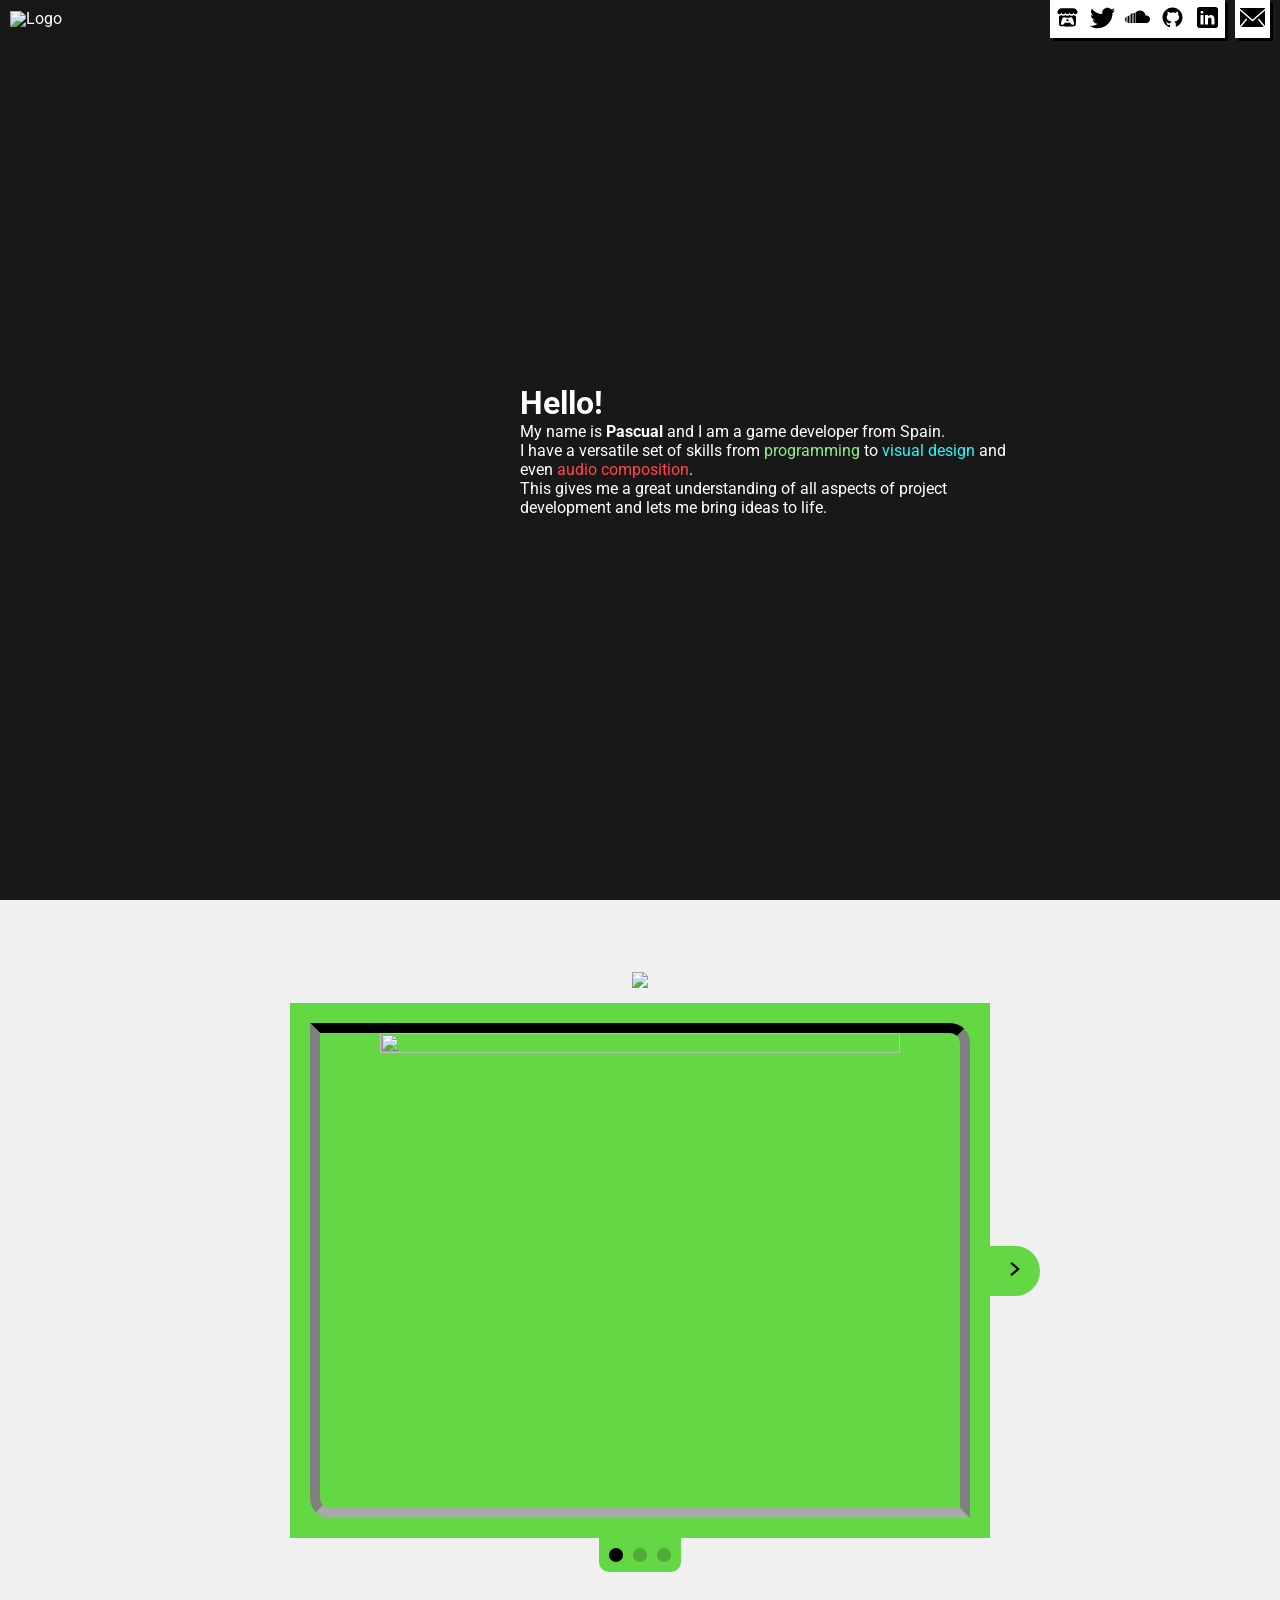
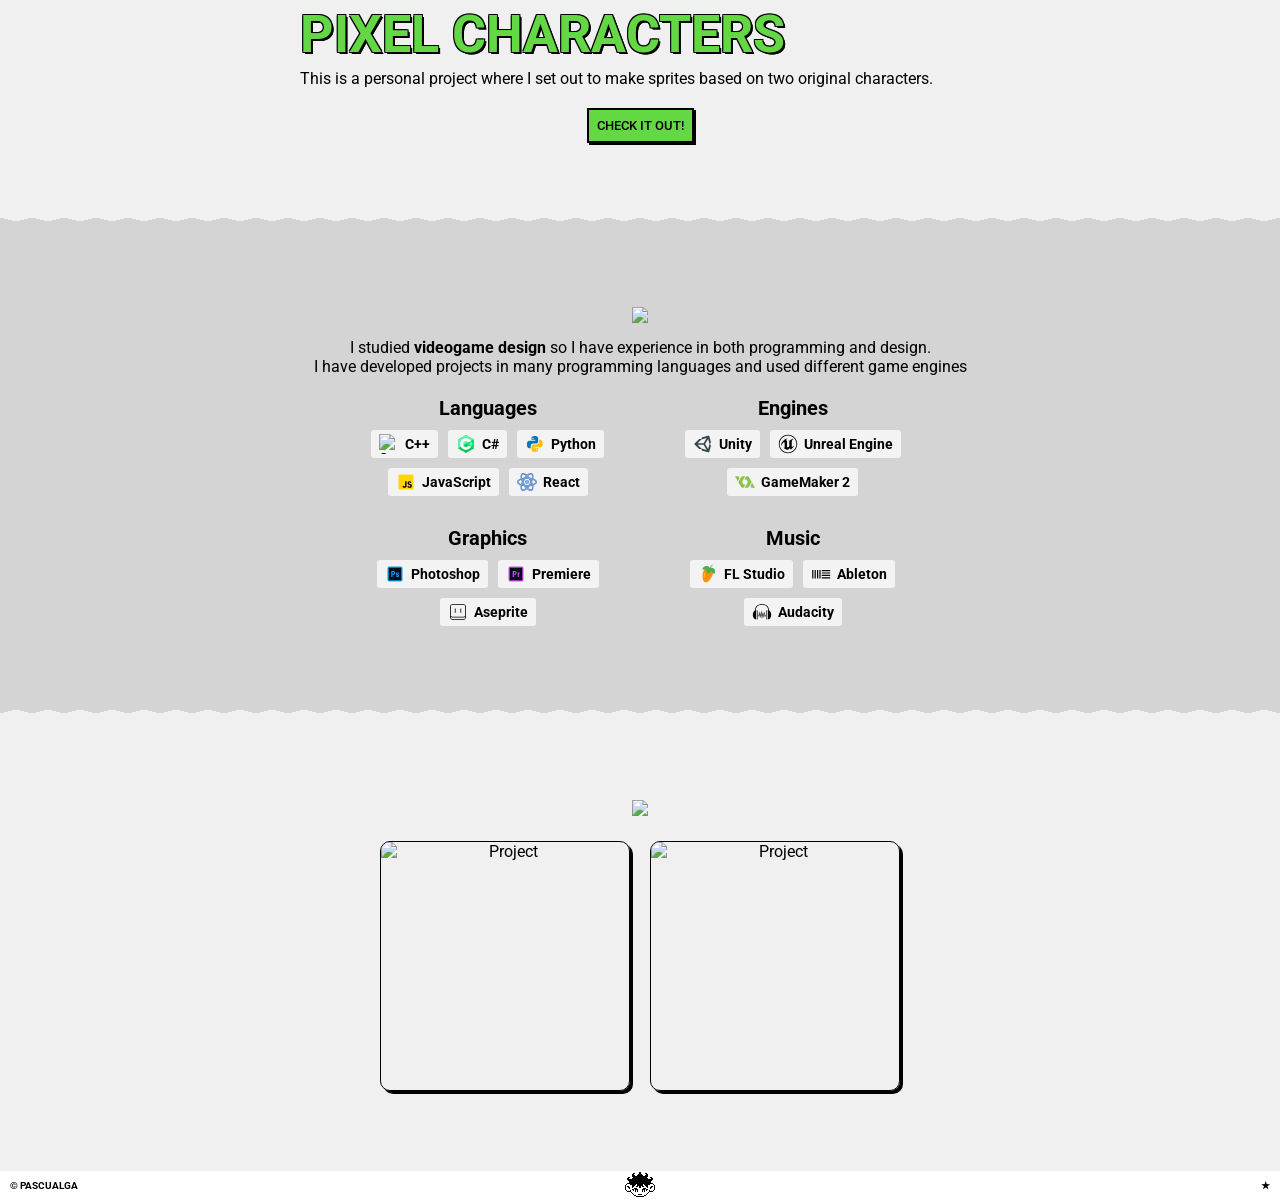
==== index.html @ 5644557a "skills border" ====
<!doctype html>
<html lang="en">
  <head>
    <meta charset="UTF-8" />
    <meta name="viewport" content="width=device-width, initial-scale=1.0" />
    <link rel="icon" href="/assets/favicon-BrcPXee0.ico" />
    <title>pascualga</title>
    <script type="module" crossorigin src="/assets/index-Dv05H3jN.js"></script>
    <link rel="stylesheet" crossorigin href="/assets/index-Cs6E-t87.css">
  </head>
  <body>
    <div id="root"></div>
  </body>
</html>
---- assets/index-Cs6E-t87.css ----
@import"https://fonts.googleapis.com/css2?family=Roboto:ital,wght@0,100..900;1,100..900&display=swap";@import"https://fonts.googleapis.com/css2?family=Varela+Round&display=swap";@import"https://fonts.googleapis.com/css2?family=Quicksand:wght@500&display=swap";@import"https://fonts.googleapis.com/css2?family=Poppins&display=swap";*{margin:0;padding:0;box-sizing:border-box;font-family:Roboto,serif}body{background:#f0f0f0}a{text-decoration:none;color:inherit;line-height:1;cursor:pointer}.container{padding:60px 1%;text-align:center;align-content:center}.titleimage{margin-top:10px;text-align:center}.spike{background-image:url(../assets/spikedown.png);image-rendering:pixelated;height:32px;width:100%;margin:0;background-repeat:repeat-x;background-size:auto 100%;display:block}nav{position:fixed;top:0;left:0;width:100%;color:#fff;padding:0 10px;display:inline-flex;align-items:center;justify-content:space-between;z-index:100;overflow:visible}.logo{width:auto;height:auto;max-width:200px;position:relative;z-index:10}ul{min-width:22px}nav ul li{align-items:left;display:inline-flex;list-style:none;align-items:center;justify-content:center;position:relative;z-index:10}.nav-background{position:absolute;top:-100%;left:0;width:100%;height:100%;background:linear-gradient(to bottom,#000 52%,transparent 0%);background-image:url(/assets/navbarbg2-DkwBDN5V.gif);background-repeat:repeat-x;background-size:auto 100%;transition:top .6s ease-in-out;z-index:1}.dark-nav .nav-background{top:0}.hovered-text{position:absolute;top:70px;right:0;transform:translateY(-10px);width:max-content;font-size:12px;color:#fff;opacity:0;white-space:nowrap;text-align:right;font-weight:700;padding:8px;background-color:#000;z-index:10}nav ul li:hover~.hovered-text{opacity:1;transform:translateY(0)}.cont{display:flex;align-items:center;justify-content:center}.buttonbg{padding:5px;background-color:#fff;color:#000;border:black;width:fit-content;transition:all .1s ease-in-out;box-shadow:3px 3px #000;border:none;cursor:pointer;z-index:11}.buttonbg:hover{background-color:var(--hover-color);box-shadow:none;transform:translate(3px,3px);z-index:9}.button-image{width:25px;height:100%}.foot{display:flex;justify-content:space-between;align-items:center;padding:0;background-color:#fff;color:#000}.f-left,.f-center,.f-right{flex:1}.f-left{margin-left:10px;text-align:left}.f-center{text-align:center}.f-right{margin-right:10px;text-align:right}.f-img{width:100%;height:auto}footer p{font-size:10px;font-weight:700;margin:0;padding:0}:root{--bgopacity: .9}.hero-bg{width:100%;min-height:100vh;color:#fff;display:flex;align-items:center;justify-content:center}.hero-bg:before{content:"";position:absolute;top:0;left:0;width:100%;height:100%;background:linear-gradient(rgba(0,0,0,var(--bgopacity)),rgba(0,0,0,var(--bgopacity))),url(/assets/static-BQZGmiOA.png);background-size:cover;background-position:center;background-repeat:no-repeat;z-index:-1}.hero-container{display:flex;width:100%;max-width:800px;align-items:center;justify-content:center;flex-wrap:wrap;gap:20px;margin:10px}.hero-left{flex:1;text-align:right;max-width:450px}.hero-right{flex:2;text-align:left;max-width:550px}.pfp{max-width:300px;height:auto;border-radius:50%}@media (max-width: 650px){.hero-container{display:block;text-align:center}.hero-left,.hero-right{width:100%;text-align:center;max-width:none}.hero-left{margin-bottom:20px}.pfp{margin:0 auto}}:root{--project-size: 250px}.projects{margin:20px 0;width:100%;display:flex;align-items:center;gap:20px;justify-content:center;flex-wrap:wrap}.project img{width:auto;border-radius:10px;display:block}.project>img{width:var(--project-size);height:var(--project-size);border-radius:10px;display:block;border:1px solid black;box-shadow:3px 3px #000;transition:all .1s ease-in-out}.project{position:relative;max-width:var(--project-size);width:100%}.caption{border-radius:10px;position:absolute;top:0;left:0;bottom:0;right:0;background:#ffffffa9;display:flex;align-items:center;justify-content:center;flex-direction:column;color:#fff;cursor:pointer;opacity:0;padding-top:10%}.caption img{width:80%;margin-bottom:10px;text-align:center}.project:hover .caption{opacity:1;transition:opacity .3s,padding-top .3s;padding-top:0;transform:translate(3px,3px)}.project:hover>img{box-shadow:none;transform:translate(3px,3px)}.caption{display:flex;align-items:center;justify-content:center;flex-direction:column;text-align:center}.linkcontainer{display:flex;align-items:center;justify-content:center;width:100%;height:100%}.ccontent{display:flex;align-items:center;justify-content:center;width:100%}.ccontent2{display:flex;flex-direction:column;align-items:center;justify-content:center;position:relative;width:100%;max-width:800px}.cimage{display:flex;flex-direction:row;align-items:center;justify-content:center;position:relative;width:100%}.cimage1{display:flex;align-items:center;justify-content:center;position:relative;width:100%;background:var(--project-color);border:20px solid var(--project-color)}.cimage1 img{flex-grow:1;width:calc(100% - 120px);max-width:680px;aspect-ratio:4 / 3;object-fit:cover;display:block;z-index:2;border-bottom:10px solid darkgray;border-right:10px solid gray;border-left:10px solid gray;border-top:10px solid black;border-radius:0 20px}.cprev,.cnext{flex-shrink:0;width:50px;height:50px;justify-content:center;text-align:center;background:var(--project-color);border:4px solid var(--project-color);transition:all .2s ease-in-out;transform:translate(0)}.cprev{border-radius:50% 0% 0% 50%}.cnext{border-radius:0% 50% 50% 00%}.cprev img,.cnext img{width:18px;height:18px;color:var(--project-color)}.cprev:hover,.cnext:hover{background:transparent;border:0px;color:var(--project-color);box-shadow:none;cursor:default}.cprev:disabled,.cnext:disabled{opacity:0;cursor:0}.cnext:disabled{transform:translate(-60px)}.cprev:disabled{transform:translate(60px)}.dots{display:flex;gap:10px;margin-bottom:40px;background:var(--project-color);padding:10px;border-radius:0% 0% 10px 10px}.dot{width:14px;height:14px;background-color:#000;border-radius:50%;opacity:20%}.dot.active{background-color:#000;opacity:100%}.ctext{width:calc(100% - 120px);display:flex;flex-direction:column;justify-content:center;text-align:left;position:relative}.ctext h2{position:relative;font-size:52px;font-weight:700;color:var(--project-color);line-height:.9;z-index:2;margin-bottom:10px;text-shadow:-1px -1px 0 black,1px -1px 0 black,-1px 1px 0 black,1px 1px 0 black,1.5px 1.5px 0 black,2px 2px 0px black}.ctext p{margin:0;font-size:16px}.check{width:fit-content;font-weight:500;color:#000;border:black;background-color:var(--project-color);box-shadow:2px 2px #000;border:2px solid black;padding:.5rem;cursor:pointer;transition:all .1s ease-in-out;margin-top:20px;margin-left:20px;margin-right:20px}.check:hover{box-shadow:none;transform:translate(2px,2px)}.title{text-align:center;margin-bottom:10px}.titleimg{width:auto;height:auto;max-height:70px;max-width:100%}.ssection{position:relative;display:flex;flex-direction:column;align-items:center;padding-bottom:0;padding-top:10px}.scontainer{display:flex;justify-content:space-between;gap:10px;width:80%;max-width:600px;flex-wrap:wrap}.div{flex:1;min-width:200px;padding:10px;text-align:center}.title2{font-size:20px;font-weight:700;margin-bottom:10px}.sul{display:flex;flex-direction:row;justify-content:center;gap:10px;list-style-type:none;flex-wrap:wrap;margin:0 20px}.stext{font-size:14px;background:#f3f3f3;padding:4px 8px;border-radius:3px;display:flex;align-items:center;gap:6px;font-weight:700}.skill-icon{width:20px;height:20px}.stext2{font-size:16px;text-align:center;margin-bottom:0}.row{display:flex;align-items:center;justify-content:space-between;width:100%;max-width:600px;gap:10px;margin:10px auto;border:2px solid gray;padding:10px;border-radius:20px;background:#fafad2}.pc1{width:15%;border:2px solid gray;background-color:#a9a9a9;padding:10px;image-rendering:pixelated;border-radius:20px}.pc2{width:90%;image-rendering:pixelated;border:2px solid gray;background-color:#d3d3d3;padding:10px;border-radius:20px}.containerart{display:flex;flex-direction:column;align-items:center;justify-content:center;border-radius:20px;width:100%;max-width:800px;margin:0 auto}.cocover{width:100%;height:64px;display:flex;align-items:center;justify-content:center;border-bottom:2px solid black;position:relative}.ccheck{width:40px;height:40px;justify-content:center;align-content:center;color:#000;border:black;background-color:#fff;box-shadow:2px 2px #000;border:2px solid black;padding-top:5px;cursor:pointer;transition:all .1s ease-in-out;margin:20px}.ccheck:hover{box-shadow:none;transform:translate(2px,2px)}.musicdescription{text-align:center}.music-container{max-width:800px;width:100%;background-color:#f08080;border:2px solid black;border-radius:10px 10px 10px 0;margin:50px auto 250px;display:flex;flex-direction:column;align-items:center;justify-content:center}.color-container-top,.color-container-bottom{padding:10px}.jukebox-container{display:flex;justify-content:center;width:100%;height:auto}.music-player-container{justify-content:left}.categories-window{padding-top:31px;justify-content:right;width:100%;border-left:2px solid rgb(255,71,71)}.tabs{font-size:1.2em;background-color:transparent;margin:0}.tabs button{flex:1;cursor:pointer;background:none;font-weight:700;background-color:transparent;color:#000;padding:10px;margin:0;border-radius:10px 10px 0 0}.tabs button:hover{color:#000}.tabs .active{background-color:#fff;color:#000}.category-content{display:flex;flex-direction:column;background-color:#fff;padding:10px 10px 20px;border-bottom:2px solid rgb(255,71,71)}.track-row{background-color:#fff;border:2px solid white;padding:5px;cursor:pointer;border-radius:10px;box-shadow:0 0 px #000;margin-bottom:0}.track-row:hover{background:#d3d3d3}.track-row.active{border:2px solid rgb(255,71,71);border-radius:10px;background-color:#ffd0d0}@keyframes spin{0%{transform:rotate(0)}to{transform:rotate(360deg)}}.music-player{display:flex;flex-direction:column;align-items:center;color:#000;text-align:left;width:250px}.title-container{width:100%}.title{margin:10px 0;font-size:1.2em}.cover-container{position:relative;width:250px;height:250px;padding:10px;background:#f7b7b7}.cover{width:100%;height:100%;border-radius:50%;object-fit:cover;border:2px solid black}.cover.playing{animation:spin 5s linear infinite}.waveform{width:100%;height:70px;background:#000;background-size:50%;border-top:2px solid black}.controles-container{display:flex;align-items:center;justify-content:space-between;width:100%;position:relative;padding:0 15px 0 0;height:70px;border-bottom:2px solid rgb(255,71,71)}.play-button,.volume-container{width:50px;height:50px;background-color:#fff;border-radius:50%;display:flex;align-items:center;justify-content:center;cursor:pointer;border:2px solid black;box-shadow:2px 2px #000;transition:transform .1s ease,box-shadow .1s ease}.play-button.active,.volume-container.active{transform:translate(2px,2px);box-shadow:0 0 #000}.play-icon{width:25px;height:25px}.volume-icon{width:25px;height:25px;cursor:pointer}.volume-slider{position:absolute;left:50%;transform:translate(-50%);width:100px;transition:opacity .3s ease-in-out;accent-color:black}*{padding:0;margin:0;box-sizing:border-box}:root{--tagsBackground: #3e32e4;--tagsText: #ffffff;--tagsBackgroundHoverActive: #6e65f1;--tagsTextHoverActive: #ffffff;--searchBackground: #18191f;--searchText: #ffffff;--searchPlaceHolder: #575a77;--playerBackground: #18191f;--titleColor: #ffffff;--timeColor: #ffffff;--progressSlider: #3e32e4;--progressUsed: #ffffff;--progressLeft: #151616;--bufferLoaded: #1f212b;--volumeSlider: #3e32e4;--volumeUsed: #ffffff;--volumeLeft: #151616;--playlistBackground: #18191f;--playlistText: #575a77;--playlistBackgroundHoverActive: #18191f;--playlistTextHoverActive: #ffffff}._wrapper_1rwm5_1{width:100%;margin:20px auto;height:auto;color:var(--primaryText);display:inline-block;text-align:center}._tag_x6957_1{background-color:var(--tagsBackground);color:var(--tagsText);height:40px;min-width:100px;display:inline-grid;place-items:center;margin:5px;transition:transform .2s;padding:0 10px;font-family:Varela Round,sans-serif;border-radius:10px;font-size:18px}._active_x6957_31{background-color:var(--tagsBackgroundHoverActive);color:var(--tagsTextHoverActive)}._tag_x6957_1:hover{background-color:var(--tagsBackgroundHoverActive);color:var(--tagsTextHoverActive);cursor:pointer;transform:scale(1.1)}._search_47p46_1{font-family:Quicksand,sans-serif;height:40px;border:none;font-size:18px;width:100%;margin:0 auto 10px;background-color:var(--searchBackground);color:var(--searchText);padding-left:20px;border-radius:10px}._search_47p46_1::placeholder{color:var(--searchPlaceHolder)}._wrapper_1sefb_1{border-radius:10px;padding:0 40px;background-color:var(--playerBackground);overflow:auto;font-family:Quicksand,sans-serif}@media only screen and (max-width: 600px){._wrapper_1sefb_1{padding:0 20px}}._wrapper_l8wb1_1{display:grid;grid-template-columns:auto 200px;margin:30px 0 20px}@media only screen and (max-width: 800px){._wrapper_l8wb1_1{grid-template-columns:1fr}}._title_1ldbx_1{color:var(--titleColor);font-size:28px;text-align:left}@media only screen and (max-width: 600px){._title_1ldbx_1{width:100%;text-align:center}}._time_ac0au_1{font-family:Varela Round,sans-serif;color:var(--timeColor);text-align:right;font-size:30px}@media only screen and (max-width: 600px){._time_ac0au_1{text-align:center}}._container_1kekm_1{display:grid;place-items:center;margin-bottom:20px}._slider_1kekm_13{-webkit-appearance:none;width:100%;height:4px;border-radius:5px}._slider_1kekm_13::-webkit-slider-thumb{-webkit-appearance:none;width:25px;height:25px;border-radius:50%;background:var(--progressSlider);cursor:pointer}._slider_1kekm_13::-moz-range-thumb{width:20px;height:20px;border-radius:50%;background:var(--progressSlider);cursor:pointer}@media only screen and (max-width: 600px){._container_1kekm_1{margin:40px 0}}._wrapper_1ssds_1{display:grid;grid-template-columns:auto 30%;margin-bottom:30px}@media only screen and (max-width: 800px){._wrapper_1ssds_1{grid-template-columns:1fr}}._wrapper_exo6z_1{display:grid;grid-template-columns:repeat(5,auto);place-items:center}@media only screen and (max-width: 600px){._wrapper_exo6z_1{grid-template-columns:repeat(3,auto)}}._loop_1v4pf_1{width:26px;height:26px;transition:transform .2s}._loop_1v4pf_1:hover{cursor:pointer;transform:scale(1.2)}@media only screen and (max-width: 600px){._loop_1v4pf_1{display:none}}._previous_1mino_1{width:50px;height:50px;transition:transform .2s}._previous_1mino_1:hover{cursor:pointer;transform:scale(1.2)}._play_rfl62_1{width:60px;height:60px;transition:transform .2s}._play_rfl62_1:hover{cursor:pointer;transform:scale(1.2)}._pause_1talx_1{width:60px;height:60px;transition:transform .2s}._pause_1talx_1:hover{cursor:pointer;transform:scale(1.2)}._next_147p5_1{width:50px;height:50px;transition:transform .2s}._next_147p5_1:hover{cursor:pointer;transform:scale(1.2)}._shuffle_15ul3_1{width:26px;height:26px;transition:transform .2s}._shuffle_15ul3_1:hover{cursor:pointer;transform:scale(1.2)}@media only screen and (max-width: 600px){._shuffle_15ul3_1{display:none}}._wrapper_1er3w_1{display:grid;place-items:center;min-height:60px}._slider_1er3w_13{-webkit-appearance:none;width:70%;height:3px;border-radius:5px;background:var(--volumeSlider);outline:none;opacity:1;-webkit-transition:.2s;transition:opacity .2s}._slider_1er3w_13::-webkit-slider-thumb{-webkit-appearance:none;-moz-appearance:none;appearance:none;width:20px;height:20px;border-radius:50%;background:var(--volumeSlider);cursor:pointer}._slider_1er3w_13::-webkit-slider-thumb:hover{background:var(--volumeSlider)}._slider_1er3w_13::-moz-range-thumb{width:20px;height:20px;border-radius:50%;background:var(--volumeSlider);cursor:pointer}._wrapper_t5ihs_1{margin:20px auto;max-height:395px;min-height:120px;overflow-x:hidden;padding-right:10px;font-family:Quicksand,sans-serif}._wrapper_t5ihs_1::-webkit-scrollbar{width:5px}._wrapper_t5ihs_1::-webkit-scrollbar-track{border-radius:10px}._wrapper_t5ihs_1::-webkit-scrollbar-thumb{background:var(--primaryText);border-radius:10px}._item_1hfca_1{background-color:var(--playlistBackground);color:var(--playlistText);text-align:center;margin:5px 0;padding:3px 0;cursor:pointer;border-radius:5px;font-size:16px;font-family:Poppins,sans-serif}._active_1hfca_25{color:var(--playlistTextHoverActive);font-family:Quicksand,sans-serif;font-size:18px}._item_1hfca_1:hover{color:var(--playlistTextHoverActive)}
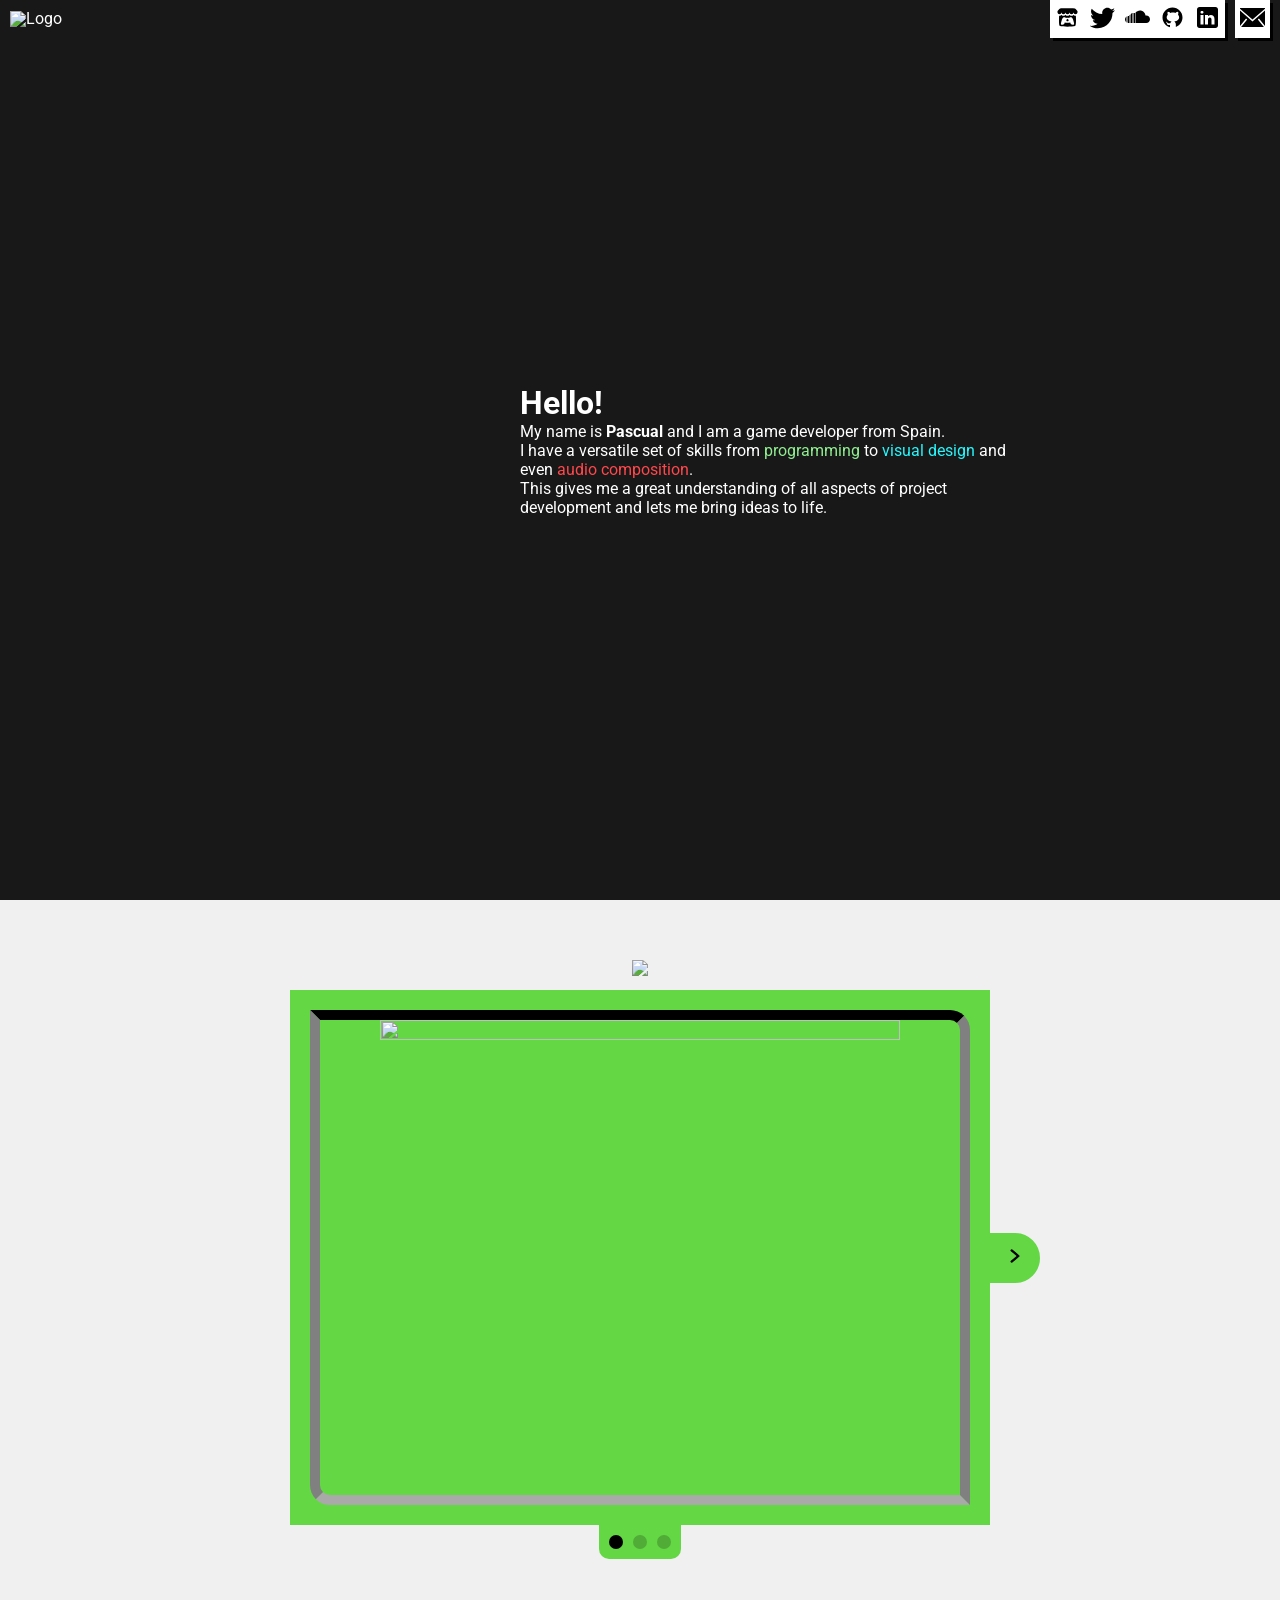
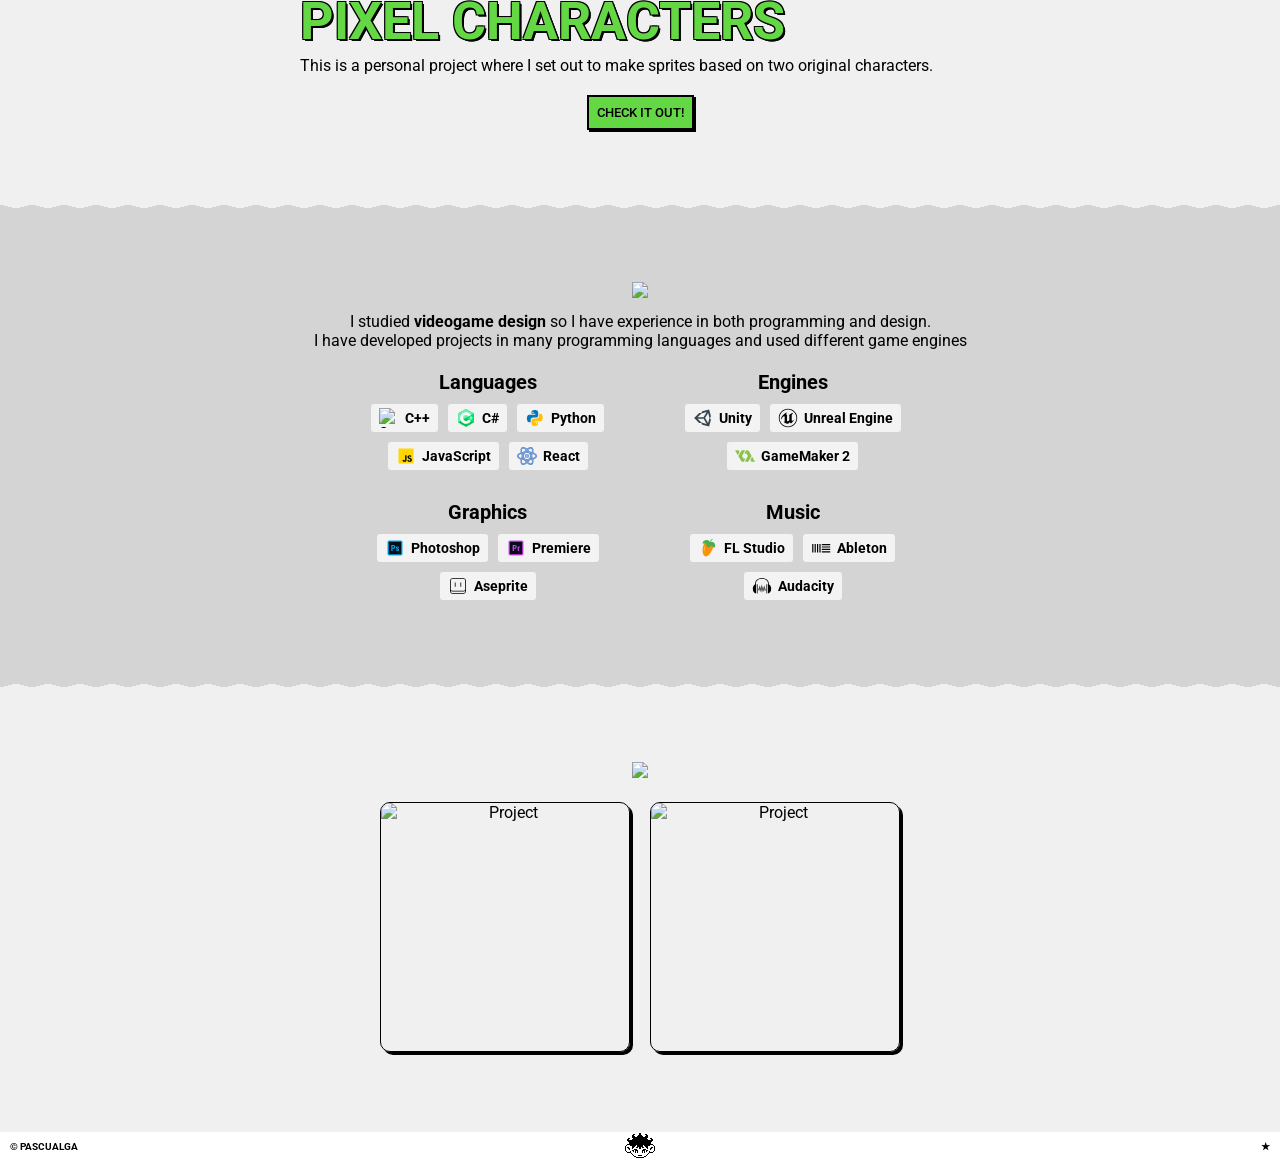
==== commit bf42aa0d: "music reworked" ====
--- a/index.html
+++ b/index.html
@@ -5,8 +5,8 @@
     <meta name="viewport" content="width=device-width, initial-scale=1.0" />
     <link rel="icon" href="/assets/favicon-BrcPXee0.ico" />
     <title>pascualga</title>
-    <script type="module" crossorigin src="/assets/index-Dv05H3jN.js"></script>
-    <link rel="stylesheet" crossorigin href="/assets/index-Cs6E-t87.css">
+    <script type="module" crossorigin src="/assets/index-BUsnwSdW.js"></script>
+    <link rel="stylesheet" crossorigin href="/assets/index-BZfDwZtX.css">
   </head>
   <body>
     <div id="root"></div>
--- a/assets/index-BZfDwZtX.css
+++ b/assets/index-BZfDwZtX.css
@@ -0,0 +1 @@
+@import"https://fonts.googleapis.com/css2?family=Roboto:ital,wght@0,100..900;1,100..900&display=swap";@import"https://fonts.googleapis.com/css2?family=Varela+Round&display=swap";@import"https://fonts.googleapis.com/css2?family=Quicksand:wght@500&display=swap";@import"https://fonts.googleapis.com/css2?family=Poppins&display=swap";*{margin:0;padding:0;box-sizing:border-box;font-family:Roboto,serif}body{background:#f0f0f0}a{text-decoration:none;color:inherit;line-height:1;cursor:pointer}.container{padding:60px 1%;text-align:center;align-content:center}.titleimage{margin-top:10px;text-align:center}.spike{background-image:url(../assets/spikedown.png);image-rendering:pixelated;height:32px;width:100%;margin:0;background-repeat:repeat-x;background-size:auto 100%;display:block}nav{position:fixed;top:0;left:0;width:100%;color:#fff;padding:0 10px;display:inline-flex;align-items:center;justify-content:space-between;z-index:100;overflow:visible}.logo{width:auto;height:auto;max-width:200px;position:relative;z-index:10}ul{min-width:22px}nav ul li{align-items:left;display:inline-flex;list-style:none;align-items:center;justify-content:center;position:relative;z-index:10}.nav-background{position:absolute;top:-100%;left:0;width:100%;height:100%;background:linear-gradient(to bottom,#000 52%,transparent 0%);background-image:url(/assets/navbarbg2-DkwBDN5V.gif);background-repeat:repeat-x;background-size:auto 100%;transition:top .6s ease-in-out;z-index:1}.dark-nav .nav-background{top:0}.hovered-text{position:absolute;top:70px;right:0;transform:translateY(-10px);width:max-content;font-size:12px;color:#fff;opacity:0;white-space:nowrap;text-align:right;font-weight:700;padding:8px;background-color:#000;z-index:10}nav ul li:hover~.hovered-text{opacity:1;transform:translateY(0)}.cont{display:flex;align-items:center;justify-content:center}.buttonbg{padding:5px;background-color:#fff;color:#000;border:black;width:fit-content;transition:all .1s ease-in-out;box-shadow:3px 3px #000;border:none;cursor:pointer;z-index:11}.buttonbg:hover{background-color:var(--hover-color);box-shadow:none;transform:translate(3px,3px);z-index:9}.button-image{width:25px;height:100%}.foot{display:flex;justify-content:space-between;align-items:center;padding:0;background-color:#fff;color:#000}.f-left,.f-center,.f-right{flex:1}.f-left{margin-left:10px;text-align:left}.f-center{text-align:center}.f-right{margin-right:10px;text-align:right}.f-img{width:100%;height:auto}footer p{font-size:10px;font-weight:700;margin:0;padding:0}:root{--bgopacity: .9}.hero-bg{width:100%;min-height:100vh;color:#fff;display:flex;align-items:center;justify-content:center}.hero-bg:before{content:"";position:absolute;top:0;left:0;width:100%;height:100%;background:linear-gradient(rgba(0,0,0,var(--bgopacity)),rgba(0,0,0,var(--bgopacity))),url(/assets/static-BQZGmiOA.png);background-size:cover;background-position:center;background-repeat:no-repeat;z-index:-1}.hero-container{display:flex;width:100%;max-width:800px;align-items:center;justify-content:center;flex-wrap:wrap;gap:20px;margin:10px}.hero-left{flex:1;text-align:right;max-width:450px}.hero-right{flex:2;text-align:left;max-width:550px}.pfp{max-width:300px;height:auto;border-radius:50%}@media (max-width: 650px){.hero-container{display:block;text-align:center}.hero-left,.hero-right{width:100%;text-align:center;max-width:none}.hero-left{margin-bottom:20px}.pfp{margin:0 auto}}:root{--project-size: 250px}.projects{margin:20px 0;width:100%;display:flex;align-items:center;gap:20px;justify-content:center;flex-wrap:wrap}.project img{width:auto;border-radius:10px;display:block}.project>img{width:var(--project-size);height:var(--project-size);border-radius:10px;display:block;border:1px solid black;box-shadow:3px 3px #000;transition:all .1s ease-in-out}.project{position:relative;max-width:var(--project-size);width:100%}.caption{border-radius:10px;position:absolute;top:0;left:0;bottom:0;right:0;background:#ffffffa9;display:flex;align-items:center;justify-content:center;flex-direction:column;color:#fff;cursor:pointer;opacity:0;padding-top:10%}.caption img{width:80%;margin-bottom:10px;text-align:center}.project:hover .caption{opacity:1;transition:opacity .3s,padding-top .3s;padding-top:0;transform:translate(3px,3px)}.project:hover>img{box-shadow:none;transform:translate(3px,3px)}.caption{display:flex;align-items:center;justify-content:center;flex-direction:column;text-align:center}.linkcontainer{display:flex;align-items:center;justify-content:center;width:100%;height:100%}.ccontent{display:flex;align-items:center;justify-content:center;width:100%}.ccontent2{display:flex;flex-direction:column;align-items:center;justify-content:center;position:relative;width:100%;max-width:800px}.cimage{display:flex;flex-direction:row;align-items:center;justify-content:center;position:relative;width:100%}.cimage1{display:flex;align-items:center;justify-content:center;position:relative;width:100%;background:var(--project-color);border:20px solid var(--project-color)}.cimage1 img{flex-grow:1;width:calc(100% - 120px);max-width:680px;aspect-ratio:4 / 3;object-fit:cover;display:block;z-index:2;border-bottom:10px solid darkgray;border-right:10px solid gray;border-left:10px solid gray;border-top:10px solid black;border-radius:0 20px}.cprev,.cnext{flex-shrink:0;width:50px;height:50px;justify-content:center;text-align:center;background:var(--project-color);border:4px solid var(--project-color);transition:all .2s ease-in-out;transform:translate(0)}.cprev{border-radius:50% 0% 0% 50%}.cnext{border-radius:0% 50% 50% 00%}.cprev img,.cnext img{width:18px;height:18px;color:var(--project-color)}.cprev:hover,.cnext:hover{background:transparent;border:0px;color:var(--project-color);box-shadow:none;cursor:default}.cprev:disabled,.cnext:disabled{opacity:0;cursor:0}.cnext:disabled{transform:translate(-60px)}.cprev:disabled{transform:translate(60px)}.dots{display:flex;gap:10px;margin-bottom:40px;background:var(--project-color);padding:10px;border-radius:0% 0% 10px 10px}.dot{width:14px;height:14px;background-color:#000;border-radius:50%;opacity:20%}.dot.active{background-color:#000;opacity:100%}.ctext{width:calc(100% - 120px);display:flex;flex-direction:column;justify-content:center;text-align:left;position:relative}.ctext h2{position:relative;font-size:52px;font-weight:700;color:var(--project-color);line-height:.9;z-index:2;margin-bottom:10px;text-shadow:-1px -1px 0 black,1px -1px 0 black,-1px 1px 0 black,1px 1px 0 black,1.5px 1.5px 0 black,2px 2px 0px black}.ctext p{margin:0;font-size:16px}.check{width:fit-content;font-weight:500;color:#000;border:black;background-color:var(--project-color);box-shadow:2px 2px #000;border:2px solid black;padding:.5rem;cursor:pointer;transition:all .1s ease-in-out;margin-top:20px;margin-left:20px;margin-right:20px}.check:hover{box-shadow:none;transform:translate(2px,2px)}.title{text-align:center;margin-bottom:10px}.titleimg{width:auto;height:auto;max-height:70px;max-width:100%}.ssection{position:relative;display:flex;flex-direction:column;align-items:center;padding-bottom:0;padding-top:10px}.scontainer{display:flex;justify-content:space-between;gap:10px;width:80%;max-width:600px;flex-wrap:wrap}.div{flex:1;min-width:200px;padding:10px;text-align:center}.title2{font-size:20px;font-weight:700;margin-bottom:10px}.sul{display:flex;flex-direction:row;justify-content:center;gap:10px;list-style-type:none;flex-wrap:wrap;margin:0 20px}.stext{font-size:14px;background:#f3f3f3;padding:4px 8px;border-radius:3px;display:flex;align-items:center;gap:6px;font-weight:700}.skill-icon{width:20px;height:20px}.stext2{font-size:16px;text-align:center;margin-bottom:0}.row{display:flex;align-items:center;justify-content:space-between;width:100%;max-width:600px;gap:10px;margin:10px auto;border:2px solid gray;padding:10px;border-radius:20px;background:#fafad2}.pc1{width:15%;border:2px solid gray;background-color:#a9a9a9;padding:10px;image-rendering:pixelated;border-radius:20px}.pc2{width:90%;image-rendering:pixelated;border:2px solid gray;background-color:#d3d3d3;padding:10px;border-radius:20px}.containerart{display:flex;flex-direction:column;align-items:center;justify-content:center;border-radius:20px;width:100%;max-width:800px;margin:0 auto}.cocover{width:100%;height:64px;display:flex;align-items:center;justify-content:center;border-bottom:2px solid black;position:relative}.ccheck{width:40px;height:40px;justify-content:center;align-content:center;color:#000;border:black;background-color:#fff;box-shadow:2px 2px #000;border:2px solid black;padding-top:5px;cursor:pointer;transition:all .1s ease-in-out;margin:20px}.ccheck:hover{box-shadow:none;transform:translate(2px,2px)}@keyframes scroll{0%{transform:translate(-25%)}to{transform:translate(100%)}}.musicdescription{text-align:center;margin-bottom:40px;margin-top:40px}.musicgroup{width:100%;display:flex;align-content:center;justify-content:center;margin-bottom:33vh;--c1: var(--project-color);--c2: #000000;--c3: #ffff9a}.music-player{width:100%;max-width:800px;display:flex;flex-direction:row;margin-top:50px}.mus-left{width:200px;display:flex;flex-direction:column;transform:translate(-8px,-8px);box-shadow:1px 1px 0 var(--c2),2px 2px 0 var(--c2),3px 3px 0 var(--c2),4px 4px 0 var(--c2),5px 5px 0 var(--c2),6px 6px 0 var(--c2),7px 7px 0 var(--c2),8px 8px 0 var(--c2);border:2px solid black}.mus-middle{width:44px;display:flex;flex-direction:column;justify-content:space-between;align-items:center;background-color:var(--c1);transition:ease-in-out .1s;overflow:visible;transform:translate(-8px,-8px);box-shadow:1px 1px 0 var(--c2),2px 2px 0 var(--c2),3px 3px 0 var(--c2),4px 4px 0 var(--c2),5px 5px 0 var(--c2),6px 6px 0 var(--c2),7px 7px 0 var(--c2),8px 8px 0 var(--c2);border-top:2px solid black}.mus-right{flex-grow:1;display:flex;flex-direction:column;align-items:center;justify-content:top;background:url([data-uri]);border-radius:0 0 25px}.cover-container{width:100%;height:auto;display:flex;align-items:center;justify-content:center;overflow:hidden;position:relative}.cover-container img{aspect-ratio:1/1;width:100%;height:auto;max-height:100%;object-fit:cover;transition:ease-in-out .5s}.waveform-container{width:100%}.waveform{width:100%;height:50px;background:#fff;background-repeat:repeat;background-size:auto;background-position:center;border-top:2px solid black}.play_button_c{width:100%;height:44px;display:flex;align-items:center;justify-content:center;background:var(--c1)}.play-button{width:30px;height:30px;transform:translate(-2px,-2px);display:flex;align-items:center;justify-content:center;cursor:pointer;background-color:transparent;border-radius:50%;border:2px solid var(--c2);box-shadow:2px 2px 0 var(--c2);transition:transform .1s ease,box-shadow .1s ease;background:#fff;fill:var(--c2)}.play-button.active{transform:translate(0);border:2px solid var(--c2);fill:var(--c2);box-shadow:0 0 0 var(--c2);background:#fff}.play-icon{width:20px;height:20px}.volume-s{-webkit-appearance:slider-vertical;-moz-appearance:slider-vertical;appearance:slider-vertical;accent-color:var(--c2);width:20px;height:190px;margin-bottom:10px;background:#fff}.nowplaying{width:100%;background:var(--c1);transition:ease-in-out .1s;overflow:hidden;white-space:nowrap;position:relative;transform:translate(-8px,-8px);box-shadow:1px 1px 0 var(--c2),2px 2px 0 var(--c2),3px 3px 0 var(--c2),4px 4px 0 var(--c2),5px 5px 0 var(--c2),6px 6px 0 var(--c2),7px 7px 0 var(--c2),8px 8px 0 var(--c2);border:2px solid black}.nowplayingtext{border-bottom:1px solid var(--c2)}.nowplayingtext2{font-style:italic;animation:scroll 10s linear infinite}.nowplaying p{padding-left:4px;font-size:1em;text-align:left;font-weight:700;color:var(--c2)}.categories-window{width:100%;height:26px;background:url([data-uri])}.tabs button{flex:1;cursor:pointer;font-weight:700;color:var(--c2);padding:5px;border:0px solid transparent;transition:ease-in-out .2s;transform:translate(-8px,-8px);box-shadow:1px 1px 0 var(--c2),2px 2px 0 var(--c2),3px 3px 0 var(--c2),4px 4px 0 var(--c2),5px 5px 0 var(--c2),6px 6px 0 var(--c2),7px 7px 0 var(--c2),8px 8px 0 var(--c2);border-left:1px solid black;border-right:1px solid black;border-bottom:1px solid black}.tabs button:not(.active):hover{color:var(--c1);transform:translate(-6px,-6px);box-shadow:1px 1px 0 var(--c2),2px 2px 0 var(--c2),3px 3px 0 var(--c2),4px 4px 0 var(--c2),5px 5px 0 var(--c2),6px 6px 0 var(--c2)}.tabs .active{background-color:var(--c1);color:var(--c2);transform:translate(-4px,-4px);box-shadow:1px 1px 0 var(--c2),2px 2px 0 var(--c2),3px 3px 0 var(--c2),4px 4px 0 var(--c2)}.category-content{display:flex;flex-direction:column;max-height:180px;overflow-y:auto}.category-content::-webkit-scrollbar{width:0px}.category-content::-webkit-scrollbar-thumb{background:#fff;border-radius:3px}.category-content::-webkit-scrollbar-track{background:#fff}.track-row{display:flex;align-items:center;justify-content:space-between;padding:8px;border:none;width:100%;height:40px;font-size:14px;cursor:pointer;text-align:left;border:1px solid var(--c2);transform:translate(-4px,-4px);z-index:5;transition:ease-in-out .1s;background:#fff;box-shadow:1px 1px 0 var(--c2),2px 2px 0 var(--c2),3px 3px 0 var(--c2),4px 4px 0 var(--c2)}.track-row:hover{background:#e5e4e2;transform:translate(-2px,-2px);box-shadow:1px 1px 0 var(--c2),2px 2px 0 var(--c2)}.track-row.active{flex-grow:1;background:var(--c1);color:var(--c2);transform:translate(0);z-index:2;font-weight:700}.track-cover{width:30px;height:30px;border-radius:50%;margin-right:auto}.track-title{flex-grow:1;text-align:center}.track-link{text-align:right;color:#fff;background:#000;padding:5px;border-radius:50%}.track-link:hover{text-align:right;color:#fff;background:gray;padding:5px;border-radius:50%}*{padding:0;margin:0;box-sizing:border-box}:root{--tagsBackground: #3e32e4;--tagsText: #ffffff;--tagsBackgroundHoverActive: #6e65f1;--tagsTextHoverActive: #ffffff;--searchBackground: #18191f;--searchText: #ffffff;--searchPlaceHolder: #575a77;--playerBackground: #18191f;--titleColor: #ffffff;--timeColor: #ffffff;--progressSlider: #3e32e4;--progressUsed: #ffffff;--progressLeft: #151616;--bufferLoaded: #1f212b;--volumeSlider: #3e32e4;--volumeUsed: #ffffff;--volumeLeft: #151616;--playlistBackground: #18191f;--playlistText: #575a77;--playlistBackgroundHoverActive: #18191f;--playlistTextHoverActive: #ffffff}._wrapper_1rwm5_1{width:100%;margin:20px auto;height:auto;color:var(--primaryText);display:inline-block;text-align:center}._tag_x6957_1{background-color:var(--tagsBackground);color:var(--tagsText);height:40px;min-width:100px;display:inline-grid;place-items:center;margin:5px;transition:transform .2s;padding:0 10px;font-family:Varela Round,sans-serif;border-radius:10px;font-size:18px}._active_x6957_31{background-color:var(--tagsBackgroundHoverActive);color:var(--tagsTextHoverActive)}._tag_x6957_1:hover{background-color:var(--tagsBackgroundHoverActive);color:var(--tagsTextHoverActive);cursor:pointer;transform:scale(1.1)}._search_47p46_1{font-family:Quicksand,sans-serif;height:40px;border:none;font-size:18px;width:100%;margin:0 auto 10px;background-color:var(--searchBackground);color:var(--searchText);padding-left:20px;border-radius:10px}._search_47p46_1::placeholder{color:var(--searchPlaceHolder)}._wrapper_1sefb_1{border-radius:10px;padding:0 40px;background-color:var(--playerBackground);overflow:auto;font-family:Quicksand,sans-serif}@media only screen and (max-width: 600px){._wrapper_1sefb_1{padding:0 20px}}._wrapper_l8wb1_1{display:grid;grid-template-columns:auto 200px;margin:30px 0 20px}@media only screen and (max-width: 800px){._wrapper_l8wb1_1{grid-template-columns:1fr}}._title_1ldbx_1{color:var(--titleColor);font-size:28px;text-align:left}@media only screen and (max-width: 600px){._title_1ldbx_1{width:100%;text-align:center}}._time_ac0au_1{font-family:Varela Round,sans-serif;color:var(--timeColor);text-align:right;font-size:30px}@media only screen and (max-width: 600px){._time_ac0au_1{text-align:center}}._container_1kekm_1{display:grid;place-items:center;margin-bottom:20px}._slider_1kekm_13{-webkit-appearance:none;width:100%;height:4px;border-radius:5px}._slider_1kekm_13::-webkit-slider-thumb{-webkit-appearance:none;width:25px;height:25px;border-radius:50%;background:var(--progressSlider);cursor:pointer}._slider_1kekm_13::-moz-range-thumb{width:20px;height:20px;border-radius:50%;background:var(--progressSlider);cursor:pointer}@media only screen and (max-width: 600px){._container_1kekm_1{margin:40px 0}}._wrapper_1ssds_1{display:grid;grid-template-columns:auto 30%;margin-bottom:30px}@media only screen and (max-width: 800px){._wrapper_1ssds_1{grid-template-columns:1fr}}._wrapper_exo6z_1{display:grid;grid-template-columns:repeat(5,auto);place-items:center}@media only screen and (max-width: 600px){._wrapper_exo6z_1{grid-template-columns:repeat(3,auto)}}._loop_1v4pf_1{width:26px;height:26px;transition:transform .2s}._loop_1v4pf_1:hover{cursor:pointer;transform:scale(1.2)}@media only screen and (max-width: 600px){._loop_1v4pf_1{display:none}}._previous_1mino_1{width:50px;height:50px;transition:transform .2s}._previous_1mino_1:hover{cursor:pointer;transform:scale(1.2)}._play_rfl62_1{width:60px;height:60px;transition:transform .2s}._play_rfl62_1:hover{cursor:pointer;transform:scale(1.2)}._pause_1talx_1{width:60px;height:60px;transition:transform .2s}._pause_1talx_1:hover{cursor:pointer;transform:scale(1.2)}._next_147p5_1{width:50px;height:50px;transition:transform .2s}._next_147p5_1:hover{cursor:pointer;transform:scale(1.2)}._shuffle_15ul3_1{width:26px;height:26px;transition:transform .2s}._shuffle_15ul3_1:hover{cursor:pointer;transform:scale(1.2)}@media only screen and (max-width: 600px){._shuffle_15ul3_1{display:none}}._wrapper_1er3w_1{display:grid;place-items:center;min-height:60px}._slider_1er3w_13{-webkit-appearance:none;width:70%;height:3px;border-radius:5px;background:var(--volumeSlider);outline:none;opacity:1;-webkit-transition:.2s;transition:opacity .2s}._slider_1er3w_13::-webkit-slider-thumb{-webkit-appearance:none;-moz-appearance:none;appearance:none;width:20px;height:20px;border-radius:50%;background:var(--volumeSlider);cursor:pointer}._slider_1er3w_13::-webkit-slider-thumb:hover{background:var(--volumeSlider)}._slider_1er3w_13::-moz-range-thumb{width:20px;height:20px;border-radius:50%;background:var(--volumeSlider);cursor:pointer}._wrapper_t5ihs_1{margin:20px auto;max-height:395px;min-height:120px;overflow-x:hidden;padding-right:10px;font-family:Quicksand,sans-serif}._wrapper_t5ihs_1::-webkit-scrollbar{width:5px}._wrapper_t5ihs_1::-webkit-scrollbar-track{border-radius:10px}._wrapper_t5ihs_1::-webkit-scrollbar-thumb{background:var(--primaryText);border-radius:10px}._item_1hfca_1{background-color:var(--playlistBackground);color:var(--playlistText);text-align:center;margin:5px 0;padding:3px 0;cursor:pointer;border-radius:5px;font-size:16px;font-family:Poppins,sans-serif}._active_1hfca_25{color:var(--playlistTextHoverActive);font-family:Quicksand,sans-serif;font-size:18px}._item_1hfca_1:hover{color:var(--playlistTextHoverActive)}
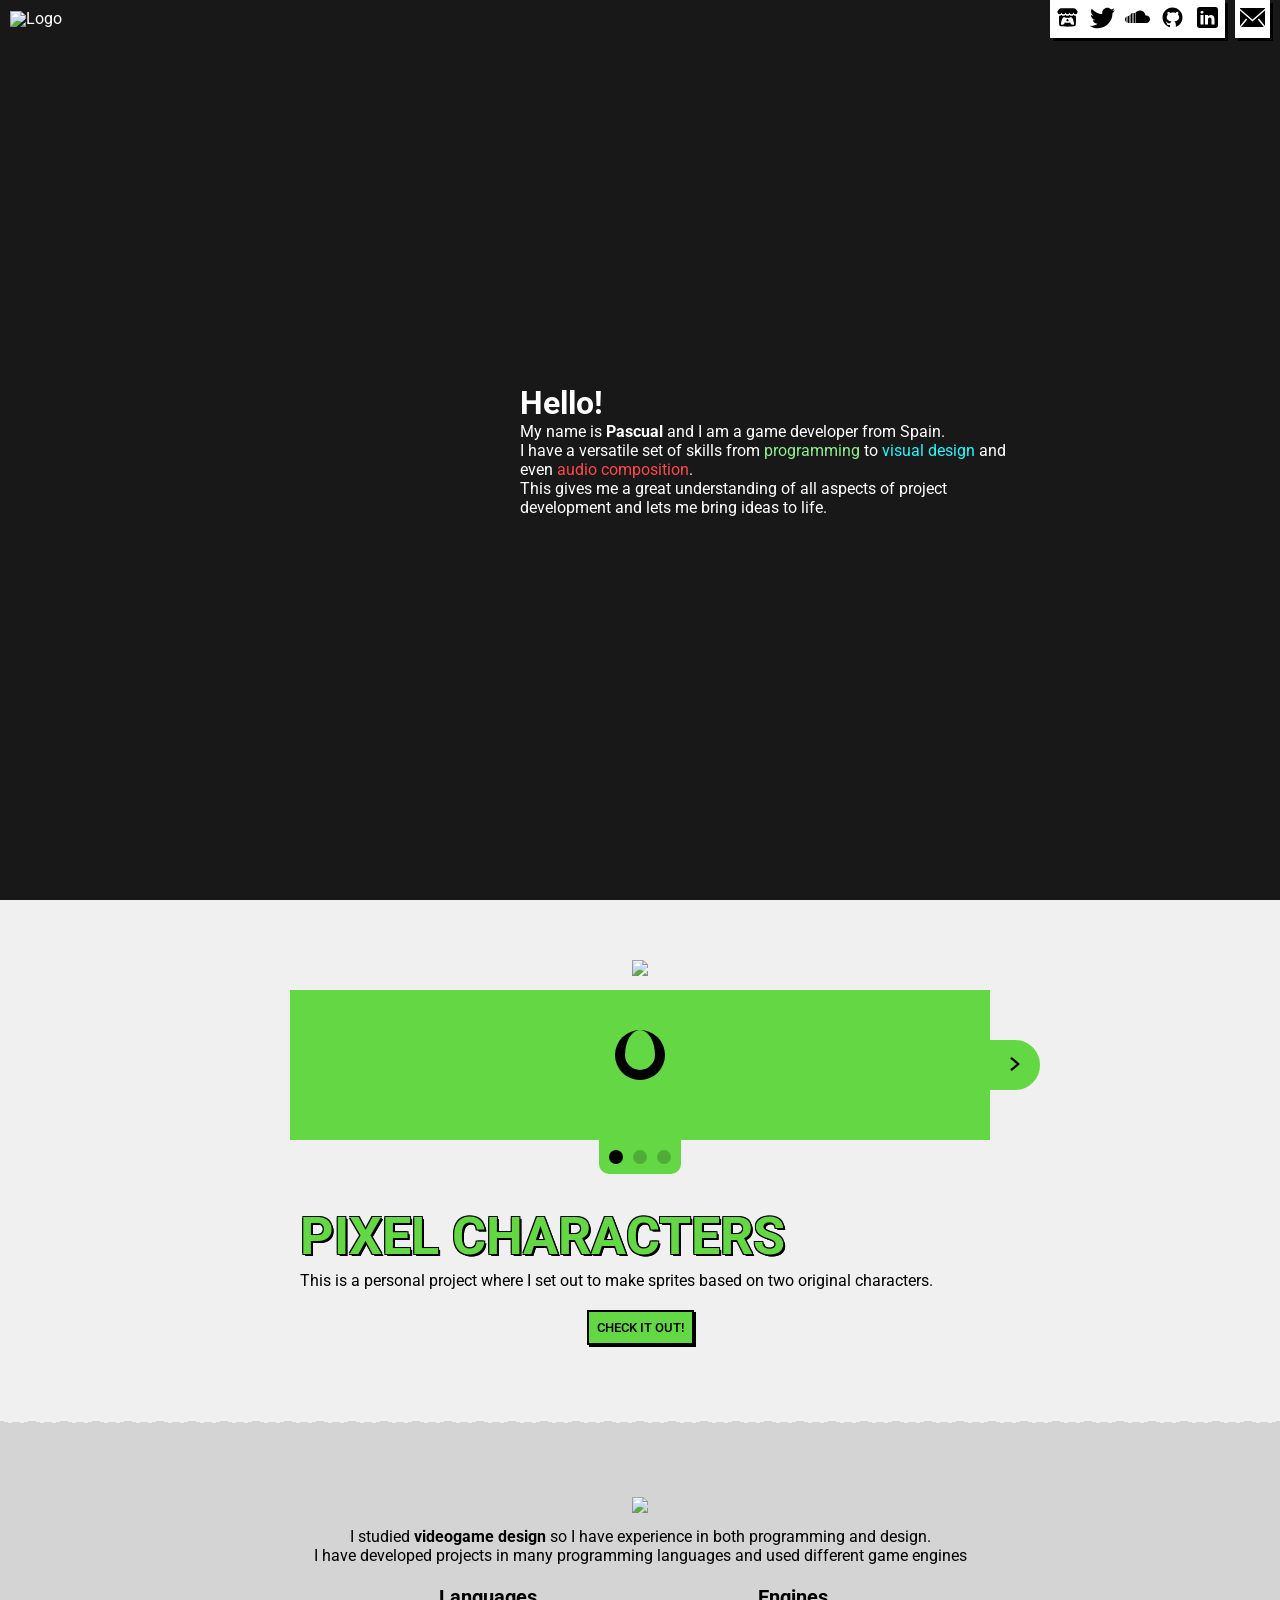
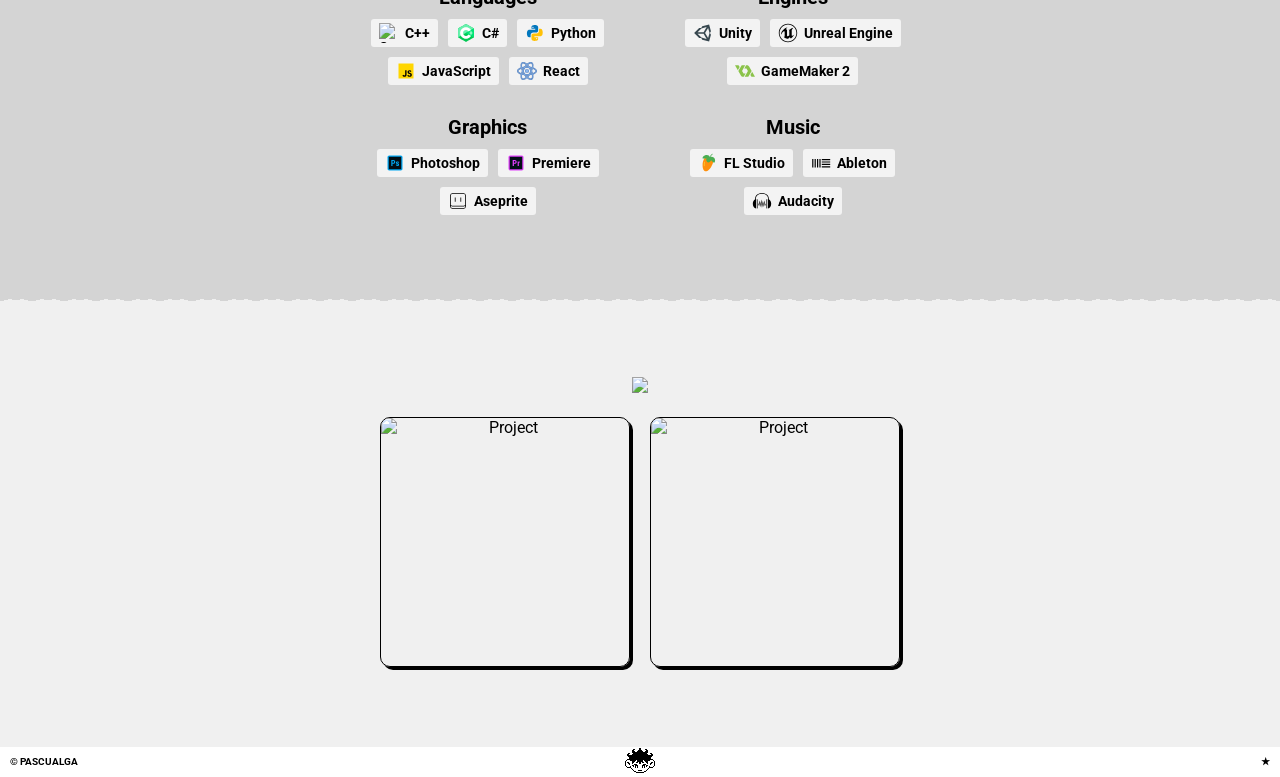
==== commit 592bd7ff: "musica actualizado y añadido loadings" ====
--- a/index.html
+++ b/index.html
@@ -5,8 +5,8 @@
     <meta name="viewport" content="width=device-width, initial-scale=1.0" />
     <link rel="icon" href="/assets/favicon-BrcPXee0.ico" />
     <title>pascualga</title>
-    <script type="module" crossorigin src="/assets/index-BUsnwSdW.js"></script>
-    <link rel="stylesheet" crossorigin href="/assets/index-BZfDwZtX.css">
+    <script type="module" crossorigin src="/assets/index-BEewiPl1.js"></script>
+    <link rel="stylesheet" crossorigin href="/assets/index-DvhkKbSX.css">
   </head>
   <body>
     <div id="root"></div>
--- a/assets/index-DvhkKbSX.css
+++ b/assets/index-DvhkKbSX.css
@@ -0,0 +1 @@
+@import"https://fonts.googleapis.com/css2?family=Roboto:ital,wght@0,100..900;1,100..900&display=swap";@import"https://fonts.googleapis.com/css2?family=Varela+Round&display=swap";@import"https://fonts.googleapis.com/css2?family=Quicksand:wght@500&display=swap";@import"https://fonts.googleapis.com/css2?family=Poppins&display=swap";*{margin:0;padding:0;box-sizing:border-box;font-family:Roboto,serif}body{background:#f0f0f0}a{text-decoration:none;color:inherit;line-height:1;cursor:pointer}.container{padding:60px 1%;text-align:center;align-content:center}.titleimage{margin-top:10px;text-align:center}.spike{background-image:url(../assets/spikedown.png);image-rendering:pixelated;height:32px;width:100%;margin:0;background-repeat:repeat-x;background-size:auto 100%;display:block}nav{position:fixed;top:0;left:0;width:100%;color:#fff;padding:0 10px;display:inline-flex;align-items:center;justify-content:space-between;z-index:100;overflow:visible}.logo{width:auto;height:auto;max-width:200px;position:relative;z-index:10}ul{min-width:22px}nav ul li{align-items:left;display:inline-flex;list-style:none;align-items:center;justify-content:center;position:relative;z-index:10}.nav-background{position:absolute;top:-100%;left:0;width:100%;height:100%;background:linear-gradient(to bottom,#000 52%,transparent 0%);background-image:url(/assets/navbarbg2-DkwBDN5V.gif);background-repeat:repeat-x;background-size:auto 100%;transition:top .6s ease-in-out;z-index:1}.dark-nav .nav-background{top:0}.hovered-text{position:absolute;top:70px;right:0;transform:translateY(-10px);width:max-content;font-size:12px;color:#fff;opacity:0;white-space:nowrap;text-align:right;font-weight:700;padding:8px;background-color:#000;z-index:10}nav ul li:hover~.hovered-text{opacity:1;transform:translateY(0)}.cont{display:flex;align-items:center;justify-content:center}.buttonbg{padding:5px;background-color:#fff;color:#000;border:black;width:fit-content;transition:all .1s ease-in-out;box-shadow:3px 3px #000;border:none;cursor:pointer;z-index:11}.buttonbg:hover{background-color:var(--hover-color);box-shadow:none;transform:translate(3px,3px);z-index:9}.button-image{width:25px;height:100%}.foot{display:flex;justify-content:space-between;align-items:center;padding:0;background-color:#fff;color:#000}.f-left,.f-center,.f-right{flex:1}.f-left{margin-left:10px;text-align:left}.f-center{text-align:center}.f-right{margin-right:10px;text-align:right}.f-img{width:100%;height:auto}footer p{font-size:10px;font-weight:700;margin:0;padding:0}:root{--bgopacity: .9}.hero-bg{width:100%;min-height:100vh;color:#fff;display:flex;align-items:center;justify-content:center}.hero-bg:before{content:"";position:absolute;top:0;left:0;width:100%;height:100%;background:linear-gradient(rgba(0,0,0,var(--bgopacity)),rgba(0,0,0,var(--bgopacity))),url(/assets/static-BQZGmiOA.png);background-size:cover;background-position:center;background-repeat:no-repeat;z-index:-1}.hero-container{display:flex;width:100%;max-width:800px;align-items:center;justify-content:center;flex-wrap:wrap;gap:20px;margin:10px}.hero-left{flex:1;text-align:right;max-width:450px}.hero-right{flex:2;text-align:left;max-width:550px}.pfp{max-width:300px;height:auto;border-radius:50%}@media (max-width: 650px){.hero-container{display:block;text-align:center}.hero-left,.hero-right{width:100%;text-align:center;max-width:none}.hero-left{margin-bottom:20px}.pfp{margin:0 auto}}:root{--project-size: 250px}.projects{margin:20px 0;width:100%;display:flex;align-items:center;gap:20px;justify-content:center;flex-wrap:wrap}.project img{width:auto;border-radius:10px;display:block}.project>img{width:var(--project-size);height:var(--project-size);border-radius:10px;display:block;border:1px solid black;box-shadow:3px 3px #000;transition:all .1s ease-in-out}.project{position:relative;max-width:var(--project-size);width:100%}.caption{border-radius:10px;position:absolute;top:0;left:0;bottom:0;right:0;background:#ffffffa9;display:flex;align-items:center;justify-content:center;flex-direction:column;color:#fff;cursor:pointer;opacity:0;padding-top:10%}.caption img{width:80%;margin-bottom:10px;text-align:center}.project:hover .caption{opacity:1;transition:opacity .3s,padding-top .3s;padding-top:0;transform:translate(3px,3px)}.project:hover>img{box-shadow:none;transform:translate(3px,3px)}.caption{display:flex;align-items:center;justify-content:center;flex-direction:column;text-align:center}.linkcontainer{display:flex;align-items:center;justify-content:center;width:100%;height:100%}.ccontent{display:flex;align-items:center;justify-content:center;width:100%}.ccontent2{display:flex;flex-direction:column;align-items:center;justify-content:center;position:relative;width:100%;max-width:800px}.cimage{display:flex;flex-direction:row;align-items:center;justify-content:center;position:relative;width:100%}.cimage1{display:flex;align-items:center;justify-content:center;position:relative;width:100%;background:var(--project-color);border:20px solid var(--project-color)}.cimage1 img{flex-grow:1;width:calc(100% - 120px);max-width:680px;aspect-ratio:4 / 3;object-fit:cover;display:block;z-index:2;border-bottom:10px solid darkgray;border-right:10px solid gray;border-left:10px solid gray;border-top:10px solid black;border-radius:0 20px}.cprev,.cnext{flex-shrink:0;width:50px;height:50px;justify-content:center;text-align:center;background:var(--project-color);border:4px solid var(--project-color);transition:all .2s ease-in-out;transform:translate(0)}.cprev{border-radius:50% 0% 0% 50%}.cnext{border-radius:0% 50% 50% 00%}.cprev img,.cnext img{width:18px;height:18px;color:var(--project-color)}.cprev:hover,.cnext:hover{background:transparent;border:0px;color:var(--project-color);box-shadow:none;cursor:default}.cprev:disabled,.cnext:disabled{opacity:0;cursor:0}.cnext:disabled{transform:translate(-60px)}.cprev:disabled{transform:translate(60px)}.dots{display:flex;gap:10px;margin-bottom:40px;background:var(--project-color);padding:10px;border-radius:0% 0% 10px 10px}.dot{width:14px;height:14px;background-color:#000;border-radius:50%;opacity:20%}.dot.active{background-color:#000;opacity:100%}.ctext{width:calc(100% - 120px);display:flex;flex-direction:column;justify-content:center;text-align:left;position:relative}.ctext h2{position:relative;font-size:52px;font-weight:700;color:var(--project-color);line-height:.9;z-index:2;margin-bottom:10px;text-shadow:-1px -1px 0 black,1px -1px 0 black,-1px 1px 0 black,1px 1px 0 black,1.5px 1.5px 0 black,2px 2px 0px black}.ctext p{margin:0;font-size:16px}.check{width:fit-content;font-weight:500;color:#000;border:black;background-color:var(--project-color);box-shadow:2px 2px #000;border:2px solid black;padding:.5rem;cursor:pointer;transition:all .1s ease-in-out;margin-top:20px;margin-left:20px;margin-right:20px}.check:hover{box-shadow:none;transform:translate(2px,2px)}.loader{text-align:center;margin:20px auto}.spinner{width:40px;height:40px;border:4px solid rgba(255,255,255,.3);border-top:4px solid white;border-radius:50%;animation:spin 1s linear infinite;margin:0 auto}.title{text-align:center;margin-bottom:10px}.titleimg{width:auto;height:auto;max-height:70px;max-width:100%}.ssection{position:relative;display:flex;flex-direction:column;align-items:center;padding-bottom:0;padding-top:10px}.scontainer{display:flex;justify-content:space-between;gap:10px;width:80%;max-width:600px;flex-wrap:wrap}.div{flex:1;min-width:200px;padding:10px;text-align:center}.title2{font-size:20px;font-weight:700;margin-bottom:10px}.sul{display:flex;flex-direction:row;justify-content:center;gap:10px;list-style-type:none;flex-wrap:wrap;margin:0 20px}.stext{font-size:14px;background:#f3f3f3;padding:4px 8px;border-radius:3px;display:flex;align-items:center;gap:6px;font-weight:700}.skill-icon{width:20px;height:20px}.stext2{font-size:16px;text-align:center;margin-bottom:0}.row{display:flex;align-items:center;justify-content:space-between;width:100%;max-width:600px;gap:10px;margin:10px auto;border:2px solid gray;padding:10px;border-radius:20px;background:#fafad2}.pc1{width:15%;border:2px solid gray;background-color:#a9a9a9;padding:10px;image-rendering:pixelated;border-radius:20px}.pc2{width:90%;image-rendering:pixelated;border:2px solid gray;background-color:#d3d3d3;padding:10px;border-radius:20px}.containerart{display:flex;flex-direction:column;align-items:center;justify-content:center;border-radius:20px;width:100%;max-width:800px;margin:0 auto}.cocover{width:100%;height:64px;display:flex;align-items:center;justify-content:center;border-bottom:2px solid black;position:relative}.ccheck{width:40px;height:40px;justify-content:center;align-content:center;color:#000;border:black;background-color:#fff;box-shadow:2px 2px #000;border:2px solid black;padding-top:5px;cursor:pointer;transition:all .1s ease-in-out;margin:20px}.ccheck:hover{box-shadow:none;transform:translate(2px,2px)}@keyframes scroll{0%{transform:translate(-25%)}to{transform:translate(100%)}}.musicdescription{text-align:center;margin-bottom:40px;margin-top:40px}.musicgroup{width:100%;display:flex;align-content:center;justify-content:center;margin-bottom:33vh;--c1: var(--project-color);--c2: #000000;--c3: #ffff9a}.music-player{width:100%;max-width:800px;display:flex;flex-direction:row;margin-top:50px}.mus-left{width:200px;display:flex;flex-direction:column;transform:translate(-8px,-8px);box-shadow:1px 1px 0 var(--c2),2px 2px 0 var(--c2),3px 3px 0 var(--c2),4px 4px 0 var(--c2),5px 5px 0 var(--c2),6px 6px 0 var(--c2),7px 7px 0 var(--c2),8px 8px 0 var(--c2);border:2px solid black}.mus-middle{width:44px;display:flex;flex-direction:column;justify-content:space-between;align-items:center;background-color:var(--c1);transition:ease-in-out .1s;overflow:visible;transform:translate(-8px,-8px);box-shadow:1px 1px 0 var(--c2),2px 2px 0 var(--c2),3px 3px 0 var(--c2),4px 4px 0 var(--c2),5px 5px 0 var(--c2),6px 6px 0 var(--c2),7px 7px 0 var(--c2),8px 8px 0 var(--c2);border-top:2px solid black}.mus-right{flex-grow:1;display:flex;flex-direction:column;align-items:center;justify-content:top;background:url([data-uri]);border-radius:0 0 25px}.cover-container{width:100%;height:auto;display:flex;align-items:center;justify-content:center;overflow:hidden;position:relative;background:url([data-uri])}.cover-container img{aspect-ratio:1/1;width:100%;height:auto;max-height:100%;object-fit:cover;transition:ease-in-out .5s}.waveform-container{width:100%}.waveform{width:100%;height:50px;background:#fff;background-repeat:repeat;background-size:auto;background-position:center;border-top:2px solid black}.play_button_c{width:100%;height:44px;display:flex;align-items:center;justify-content:center;background:var(--c1)}.play-button{width:30px;height:30px;transform:translate(-2px,-2px);display:flex;align-items:center;justify-content:center;cursor:pointer;background-color:transparent;border-radius:50%;border:2px solid var(--c2);box-shadow:2px 2px 0 var(--c2);transition:transform .1s ease,box-shadow .1s ease;background:#fff;fill:var(--c2)}.play-button.active{transform:translate(0);border:2px solid var(--c2);fill:var(--c2);box-shadow:0 0 0 var(--c2);background:#fff}.play-icon{width:20px;height:20px}.volume-s{-webkit-appearance:slider-vertical;-moz-appearance:slider-vertical;appearance:slider-vertical;accent-color:var(--c2);width:20px;height:190px;margin-bottom:10px;background:#fff}.nowplaying{width:100%;background:var(--c1);transition:ease-in-out .1s;overflow:hidden;white-space:nowrap;position:relative;transform:translate(-8px,-8px);box-shadow:1px 1px 0 var(--c2),2px 2px 0 var(--c2),3px 3px 0 var(--c2),4px 4px 0 var(--c2),5px 5px 0 var(--c2),6px 6px 0 var(--c2),7px 7px 0 var(--c2),8px 8px 0 var(--c2);border:2px solid black}.nowplayingtext{border-bottom:1px solid var(--c2)}.nowplayingtext2{font-style:italic;animation:scroll 10s linear infinite}.nowplaying p{padding-left:4px;font-size:1em;text-align:left;font-weight:700;color:var(--c2)}.categories-window{width:100%;height:26px;background:url([data-uri])}.tabs button{flex:1;cursor:pointer;font-weight:700;color:var(--c2);padding:5px;border:0px solid transparent;transition:ease-in-out .2s;transform:translate(-8px,-8px);box-shadow:1px 1px 0 var(--c2),2px 2px 0 var(--c2),3px 3px 0 var(--c2),4px 4px 0 var(--c2),5px 5px 0 var(--c2),6px 6px 0 var(--c2),7px 7px 0 var(--c2),8px 8px 0 var(--c2);border-left:1px solid black;border-right:1px solid black;border-bottom:1px solid black}.tabs button:not(.active):hover{color:var(--c1);transform:translate(-6px,-6px);box-shadow:1px 1px 0 var(--c2),2px 2px 0 var(--c2),3px 3px 0 var(--c2),4px 4px 0 var(--c2),5px 5px 0 var(--c2),6px 6px 0 var(--c2)}.tabs .active{background-color:var(--c1);color:var(--c2);transform:translate(-4px,-4px);box-shadow:1px 1px 0 var(--c2),2px 2px 0 var(--c2),3px 3px 0 var(--c2),4px 4px 0 var(--c2)}.category-content{display:flex;flex-direction:column;max-height:180px;overflow-y:auto}.category-content::-webkit-scrollbar{width:0px}.category-content::-webkit-scrollbar-thumb{background:#fff;border-radius:3px}.category-content::-webkit-scrollbar-track{background:#fff}.track-row{display:flex;align-items:center;justify-content:space-between;padding:8px;border:none;width:100%;height:40px;font-size:14px;cursor:pointer;text-align:left;border:1px solid var(--c2);transform:translate(-4px,-4px);z-index:5;transition:ease-in-out .1s;background:#fff;box-shadow:1px 1px 0 var(--c2),2px 2px 0 var(--c2),3px 3px 0 var(--c2),4px 4px 0 var(--c2)}.track-row:hover{background:#e5e4e2;transform:translate(-2px,-2px);box-shadow:1px 1px 0 var(--c2),2px 2px 0 var(--c2)}.track-row.active{flex-grow:1;background:var(--c1);color:var(--c2);transform:translate(0);z-index:2;font-weight:700}.track-cover{width:30px;height:30px;border-radius:50%;margin-right:auto}.track-title{flex-grow:1;text-align:center}.track-link{text-align:right;color:#fff;background:#000;padding:5px;border-radius:50%}.track-link:hover{text-align:right;color:#fff;background:gray;padding:5px;border-radius:50%}.loading-overlay{position:absolute;top:0;left:0;width:100%;height:100%;-webkit-backdrop-filter:blur(4px);backdrop-filter:blur(4px);display:flex;flex-direction:column;align-items:center;justify-content:center;z-index:10}.spinner{border:10px solid rgba(0,0,0,1);border-top:10px solid var(--c1);border-radius:50%;width:50px;height:50px;animation:spin 1s linear infinite;margin-bottom:20px;transition:ease-in-out 1s}@keyframes spin{0%{transform:rotate(0)}to{transform:rotate(360deg)}}.loading-bar{bottom:0;width:100%;height:50px;background:#a9a9a9;border-radius:4px;overflow:hidden;position:absolute;transition:ease-in-out 1s}.loading-bar-progress{width:100%;height:100%;background:#fff;animation:loading-progress 1.2s linear infinite}@keyframes loading-progress{0%{transform:translate(-100%)}to{transform:translate(100%)}}*{padding:0;margin:0;box-sizing:border-box}:root{--tagsBackground: #3e32e4;--tagsText: #ffffff;--tagsBackgroundHoverActive: #6e65f1;--tagsTextHoverActive: #ffffff;--searchBackground: #18191f;--searchText: #ffffff;--searchPlaceHolder: #575a77;--playerBackground: #18191f;--titleColor: #ffffff;--timeColor: #ffffff;--progressSlider: #3e32e4;--progressUsed: #ffffff;--progressLeft: #151616;--bufferLoaded: #1f212b;--volumeSlider: #3e32e4;--volumeUsed: #ffffff;--volumeLeft: #151616;--playlistBackground: #18191f;--playlistText: #575a77;--playlistBackgroundHoverActive: #18191f;--playlistTextHoverActive: #ffffff}._wrapper_1rwm5_1{width:100%;margin:20px auto;height:auto;color:var(--primaryText);display:inline-block;text-align:center}._tag_x6957_1{background-color:var(--tagsBackground);color:var(--tagsText);height:40px;min-width:100px;display:inline-grid;place-items:center;margin:5px;transition:transform .2s;padding:0 10px;font-family:Varela Round,sans-serif;border-radius:10px;font-size:18px}._active_x6957_31{background-color:var(--tagsBackgroundHoverActive);color:var(--tagsTextHoverActive)}._tag_x6957_1:hover{background-color:var(--tagsBackgroundHoverActive);color:var(--tagsTextHoverActive);cursor:pointer;transform:scale(1.1)}._search_47p46_1{font-family:Quicksand,sans-serif;height:40px;border:none;font-size:18px;width:100%;margin:0 auto 10px;background-color:var(--searchBackground);color:var(--searchText);padding-left:20px;border-radius:10px}._search_47p46_1::placeholder{color:var(--searchPlaceHolder)}._wrapper_1sefb_1{border-radius:10px;padding:0 40px;background-color:var(--playerBackground);overflow:auto;font-family:Quicksand,sans-serif}@media only screen and (max-width: 600px){._wrapper_1sefb_1{padding:0 20px}}._wrapper_l8wb1_1{display:grid;grid-template-columns:auto 200px;margin:30px 0 20px}@media only screen and (max-width: 800px){._wrapper_l8wb1_1{grid-template-columns:1fr}}._title_1ldbx_1{color:var(--titleColor);font-size:28px;text-align:left}@media only screen and (max-width: 600px){._title_1ldbx_1{width:100%;text-align:center}}._time_ac0au_1{font-family:Varela Round,sans-serif;color:var(--timeColor);text-align:right;font-size:30px}@media only screen and (max-width: 600px){._time_ac0au_1{text-align:center}}._container_1kekm_1{display:grid;place-items:center;margin-bottom:20px}._slider_1kekm_13{-webkit-appearance:none;width:100%;height:4px;border-radius:5px}._slider_1kekm_13::-webkit-slider-thumb{-webkit-appearance:none;width:25px;height:25px;border-radius:50%;background:var(--progressSlider);cursor:pointer}._slider_1kekm_13::-moz-range-thumb{width:20px;height:20px;border-radius:50%;background:var(--progressSlider);cursor:pointer}@media only screen and (max-width: 600px){._container_1kekm_1{margin:40px 0}}._wrapper_1ssds_1{display:grid;grid-template-columns:auto 30%;margin-bottom:30px}@media only screen and (max-width: 800px){._wrapper_1ssds_1{grid-template-columns:1fr}}._wrapper_exo6z_1{display:grid;grid-template-columns:repeat(5,auto);place-items:center}@media only screen and (max-width: 600px){._wrapper_exo6z_1{grid-template-columns:repeat(3,auto)}}._loop_1v4pf_1{width:26px;height:26px;transition:transform .2s}._loop_1v4pf_1:hover{cursor:pointer;transform:scale(1.2)}@media only screen and (max-width: 600px){._loop_1v4pf_1{display:none}}._previous_1mino_1{width:50px;height:50px;transition:transform .2s}._previous_1mino_1:hover{cursor:pointer;transform:scale(1.2)}._play_rfl62_1{width:60px;height:60px;transition:transform .2s}._play_rfl62_1:hover{cursor:pointer;transform:scale(1.2)}._pause_1talx_1{width:60px;height:60px;transition:transform .2s}._pause_1talx_1:hover{cursor:pointer;transform:scale(1.2)}._next_147p5_1{width:50px;height:50px;transition:transform .2s}._next_147p5_1:hover{cursor:pointer;transform:scale(1.2)}._shuffle_15ul3_1{width:26px;height:26px;transition:transform .2s}._shuffle_15ul3_1:hover{cursor:pointer;transform:scale(1.2)}@media only screen and (max-width: 600px){._shuffle_15ul3_1{display:none}}._wrapper_1er3w_1{display:grid;place-items:center;min-height:60px}._slider_1er3w_13{-webkit-appearance:none;width:70%;height:3px;border-radius:5px;background:var(--volumeSlider);outline:none;opacity:1;-webkit-transition:.2s;transition:opacity .2s}._slider_1er3w_13::-webkit-slider-thumb{-webkit-appearance:none;-moz-appearance:none;appearance:none;width:20px;height:20px;border-radius:50%;background:var(--volumeSlider);cursor:pointer}._slider_1er3w_13::-webkit-slider-thumb:hover{background:var(--volumeSlider)}._slider_1er3w_13::-moz-range-thumb{width:20px;height:20px;border-radius:50%;background:var(--volumeSlider);cursor:pointer}._wrapper_t5ihs_1{margin:20px auto;max-height:395px;min-height:120px;overflow-x:hidden;padding-right:10px;font-family:Quicksand,sans-serif}._wrapper_t5ihs_1::-webkit-scrollbar{width:5px}._wrapper_t5ihs_1::-webkit-scrollbar-track{border-radius:10px}._wrapper_t5ihs_1::-webkit-scrollbar-thumb{background:var(--primaryText);border-radius:10px}._item_1hfca_1{background-color:var(--playlistBackground);color:var(--playlistText);text-align:center;margin:5px 0;padding:3px 0;cursor:pointer;border-radius:5px;font-size:16px;font-family:Poppins,sans-serif}._active_1hfca_25{color:var(--playlistTextHoverActive);font-family:Quicksand,sans-serif;font-size:18px}._item_1hfca_1:hover{color:var(--playlistTextHoverActive)}
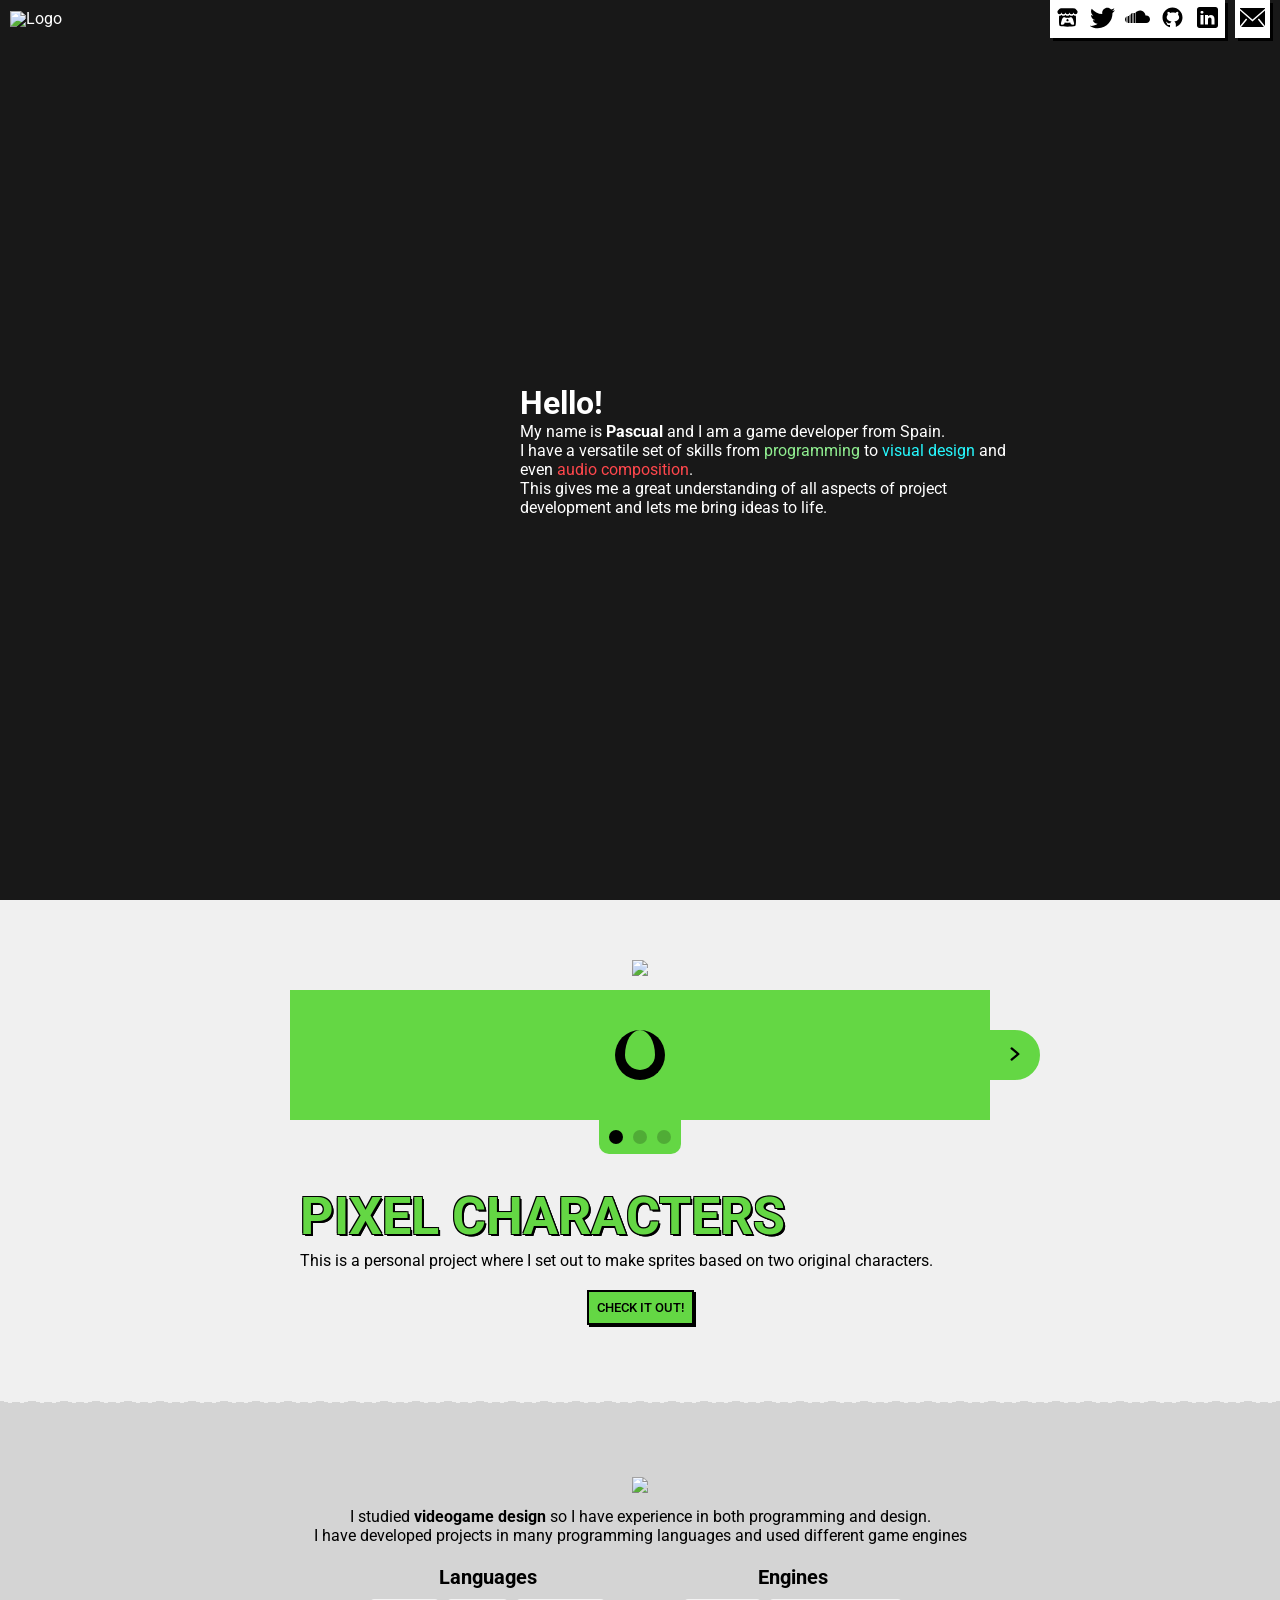
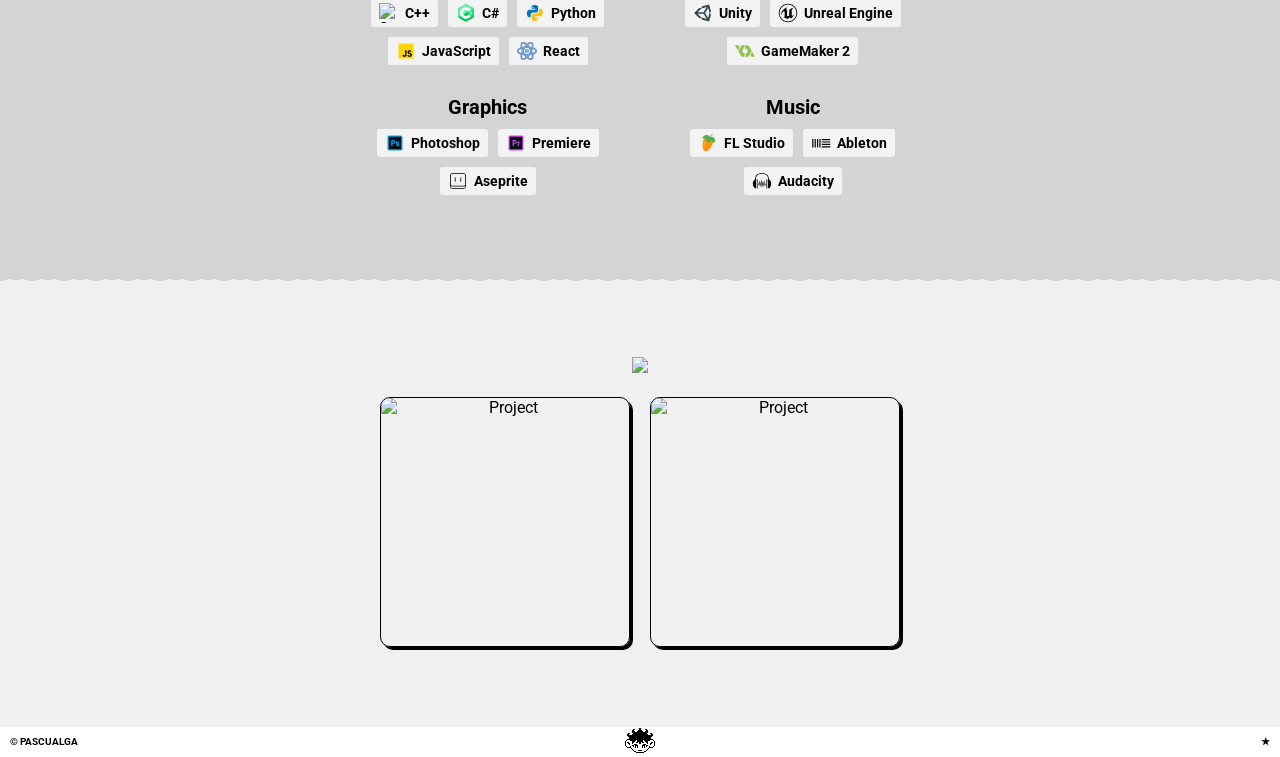
==== commit a144a262: "music player further developed" ====
--- a/index.html
+++ b/index.html
@@ -5,8 +5,8 @@
     <meta name="viewport" content="width=device-width, initial-scale=1.0" />
     <link rel="icon" href="/assets/favicon-BrcPXee0.ico" />
     <title>pascualga</title>
-    <script type="module" crossorigin src="/assets/index-BEewiPl1.js"></script>
-    <link rel="stylesheet" crossorigin href="/assets/index-DvhkKbSX.css">
+    <script type="module" crossorigin src="/assets/index-BKxZGGt3.js"></script>
+    <link rel="stylesheet" crossorigin href="/assets/index-CgR1u-dX.css">
   </head>
   <body>
     <div id="root"></div>
--- a/assets/index-CgR1u-dX.css
+++ b/assets/index-CgR1u-dX.css
@@ -0,0 +1 @@
+@import"https://fonts.googleapis.com/css2?family=Roboto:ital,wght@0,100..900;1,100..900&display=swap";@import"https://fonts.googleapis.com/css2?family=Varela+Round&display=swap";@import"https://fonts.googleapis.com/css2?family=Quicksand:wght@500&display=swap";@import"https://fonts.googleapis.com/css2?family=Poppins&display=swap";*{margin:0;padding:0;box-sizing:border-box;font-family:Roboto,serif}body{background:#f0f0f0}a{text-decoration:none;color:inherit;line-height:1;cursor:pointer}.container{padding:60px 1%;text-align:center;align-content:center}.titleimage{margin-top:10px;text-align:center}.spike{background-image:url(../assets/spikedown.png);image-rendering:pixelated;height:32px;width:100%;margin:0;background-repeat:repeat-x;background-size:auto 100%;display:block}nav{position:fixed;top:0;left:0;width:100%;color:#fff;padding:0 10px;display:inline-flex;align-items:center;justify-content:space-between;z-index:100;overflow:visible}.logo{width:auto;height:auto;max-width:200px;position:relative;z-index:10}ul{min-width:22px}nav ul li{align-items:left;display:inline-flex;list-style:none;align-items:center;justify-content:center;position:relative;z-index:10}.nav-background{position:absolute;top:-100%;left:0;width:100%;height:100%;background:linear-gradient(to bottom,#000 52%,transparent 0%);background-image:url(/assets/navbarbg2-DkwBDN5V.gif);background-repeat:repeat-x;background-size:auto 100%;transition:top .6s ease-in-out;z-index:1}.dark-nav .nav-background{top:0}.hovered-text{position:absolute;top:70px;right:0;transform:translateY(-10px);width:max-content;font-size:12px;color:#fff;opacity:0;white-space:nowrap;text-align:right;font-weight:700;padding:8px;background-color:#000;z-index:10}nav ul li:hover~.hovered-text{opacity:1;transform:translateY(0)}.cont{display:flex;align-items:center;justify-content:center}.buttonbg{padding:5px;background-color:#fff;color:#000;border:black;width:fit-content;transition:all .1s ease-in-out;box-shadow:3px 3px #000;border:none;cursor:pointer;z-index:11}.buttonbg:hover{background-color:var(--hover-color);box-shadow:none;transform:translate(3px,3px);z-index:9}.button-image{width:25px;height:100%}.foot{display:flex;justify-content:space-between;align-items:center;padding:0;background-color:#fff;color:#000}.f-left,.f-center,.f-right{flex:1}.f-left{margin-left:10px;text-align:left}.f-center{text-align:center}.f-right{margin-right:10px;text-align:right}.f-img{width:100%;height:auto}footer p{font-size:10px;font-weight:700;margin:0;padding:0}:root{--bgopacity: .9}.hero-bg{width:100%;min-height:100vh;color:#fff;display:flex;align-items:center;justify-content:center}.hero-bg:before{content:"";position:absolute;top:0;left:0;width:100%;height:100%;background:linear-gradient(rgba(0,0,0,var(--bgopacity)),rgba(0,0,0,var(--bgopacity))),url(/assets/static-BQZGmiOA.png);background-size:cover;background-position:center;background-repeat:no-repeat;z-index:-1}.hero-container{display:flex;width:100%;max-width:800px;align-items:center;justify-content:center;flex-wrap:wrap;gap:20px;margin:10px}.hero-left{flex:1;text-align:right;max-width:450px}.hero-right{flex:2;text-align:left;max-width:550px}.pfp{max-width:300px;height:auto;border-radius:50%}@media (max-width: 650px){.hero-container{display:block;text-align:center}.hero-left,.hero-right{width:100%;text-align:center;max-width:none}.hero-left{margin-bottom:20px}.pfp{margin:0 auto}}:root{--project-size: 250px}.projects{margin:20px 0;width:100%;display:flex;align-items:center;gap:20px;justify-content:center;flex-wrap:wrap}.project img{width:auto;border-radius:10px;display:block}.project>img{width:var(--project-size);height:var(--project-size);border-radius:10px;display:block;border:1px solid black;box-shadow:3px 3px #000;transition:all .1s ease-in-out}.project{position:relative;max-width:var(--project-size);width:100%}.caption{border-radius:10px;position:absolute;top:0;left:0;bottom:0;right:0;background:#ffffffa9;display:flex;align-items:center;justify-content:center;flex-direction:column;color:#fff;cursor:pointer;opacity:0;padding-top:10%}.caption img{width:80%;margin-bottom:10px;text-align:center}.project:hover .caption{opacity:1;transition:opacity .3s,padding-top .3s;padding-top:0;transform:translate(3px,3px)}.project:hover>img{box-shadow:none;transform:translate(3px,3px)}.caption{display:flex;align-items:center;justify-content:center;flex-direction:column;text-align:center}.linkcontainer{display:flex;align-items:center;justify-content:center;width:100%;height:100%}.ccontent{display:flex;align-items:center;justify-content:center;width:100%}.ccontent2{display:flex;flex-direction:column;align-items:center;justify-content:center;position:relative;width:100%;max-width:800px}.cimage{display:flex;flex-direction:row;align-items:center;justify-content:center;position:relative;width:100%}.cimage1{display:flex;align-items:center;justify-content:center;position:relative;width:100%;background:var(--project-color);border:20px solid var(--project-color)}.cimage1 img{flex-grow:1;width:calc(100% - 120px);max-width:680px;aspect-ratio:4 / 3;object-fit:cover;display:block;z-index:2;border-bottom:10px solid darkgray;border-right:10px solid gray;border-left:10px solid gray;border-top:10px solid black;border-radius:0 20px}.cprev,.cnext{flex-shrink:0;width:50px;height:50px;justify-content:center;text-align:center;background:var(--project-color);border:4px solid var(--project-color);transition:all .2s ease-in-out;transform:translate(0)}.cprev{border-radius:50% 0% 0% 50%}.cnext{border-radius:0% 50% 50% 00%}.cprev img,.cnext img{width:18px;height:18px;color:var(--project-color)}.cprev:hover,.cnext:hover{background:transparent;border:0px;color:var(--project-color);box-shadow:none;cursor:default}.cprev:disabled,.cnext:disabled{opacity:0;cursor:0}.cnext:disabled{transform:translate(-60px)}.cprev:disabled{transform:translate(60px)}.dots{display:flex;gap:10px;margin-bottom:40px;background:var(--project-color);padding:10px;border-radius:0% 0% 10px 10px}.dot{width:14px;height:14px;background-color:#000;border-radius:50%;opacity:20%}.dot.active{background-color:#000;opacity:100%}.ctext{width:calc(100% - 120px);display:flex;flex-direction:column;justify-content:center;text-align:left;position:relative}.ctext h2{position:relative;font-size:52px;font-weight:700;color:var(--project-color);line-height:.9;z-index:2;margin-bottom:10px;text-shadow:-1px -1px 0 black,1px -1px 0 black,-1px 1px 0 black,1px 1px 0 black,1.5px 1.5px 0 black,2px 2px 0px black}.ctext p{margin:0;font-size:16px}.check{width:fit-content;font-weight:500;color:#000;border:black;background-color:var(--project-color);box-shadow:2px 2px #000;border:2px solid black;padding:.5rem;cursor:pointer;transition:all .1s ease-in-out;margin-top:20px;margin-left:20px;margin-right:20px}.check:hover{box-shadow:none;transform:translate(2px,2px)}.loader{text-align:center;margin:20px auto}.spinner{width:40px;height:40px;border:4px solid rgba(255,255,255,.3);border-top:4px solid white;border-radius:50%;animation:spin 1s linear infinite;margin:0 auto}.title{text-align:center;margin-bottom:10px}.titleimg{width:auto;height:auto;max-height:70px;max-width:100%}.ssection{position:relative;display:flex;flex-direction:column;align-items:center;padding-bottom:0;padding-top:10px}.scontainer{display:flex;justify-content:space-between;gap:10px;width:80%;max-width:600px;flex-wrap:wrap}.div{flex:1;min-width:200px;padding:10px;text-align:center}.title2{font-size:20px;font-weight:700;margin-bottom:10px}.sul{display:flex;flex-direction:row;justify-content:center;gap:10px;list-style-type:none;flex-wrap:wrap;margin:0 20px}.stext{font-size:14px;background:#f3f3f3;padding:4px 8px;border-radius:3px;display:flex;align-items:center;gap:6px;font-weight:700}.skill-icon{width:20px;height:20px}.stext2{font-size:16px;text-align:center;margin-bottom:0}.row{display:flex;align-items:center;justify-content:space-between;width:100%;max-width:600px;gap:10px;margin:10px auto;border:2px solid gray;padding:10px;border-radius:20px;background:#fafad2}.pc1{width:15%;border:2px solid gray;background-color:#a9a9a9;padding:10px;image-rendering:pixelated;border-radius:20px}.pc2{width:90%;image-rendering:pixelated;border:2px solid gray;background-color:#d3d3d3;padding:10px;border-radius:20px}.containerart{display:flex;flex-direction:column;align-items:center;justify-content:center;border-radius:20px;width:100%;max-width:800px;margin:0 auto}.cocover{width:100%;height:64px;display:flex;align-items:center;justify-content:center;border-bottom:2px solid black;position:relative}.ccheck{width:40px;height:40px;justify-content:center;align-content:center;color:#000;border:black;background-color:#fff;box-shadow:2px 2px #000;border:2px solid black;padding-top:5px;cursor:pointer;transition:all .1s ease-in-out;margin:20px}.ccheck:hover{box-shadow:none;transform:translate(2px,2px)}@keyframes scroll{0%{transform:translate(-25%)}to{transform:translate(100%)}}.musicdescription{text-align:center;margin-bottom:40px;margin-top:40px}.musicgroup{width:100%;display:flex;align-content:center;justify-content:center;padding-bottom:40px;margin-bottom:33vh;--c1: var(--project-color);--c2: #000000;--c3: #ffff9a;background:url([data-uri])}.music-player{width:100%;max-width:800px;display:flex;flex-direction:row;margin-top:50px}.mus-left{width:200px;display:flex;flex-direction:column;transform:translate(-8px,-8px);overflow:show}.mus-middle{width:44px;display:flex;flex-direction:column;justify-content:space-between;align-items:center;background-color:var(--c1);transition:ease-in-out .1s;overflow:visible;transform:translate(-8px,-8px);border:2px solid var(--c2);border-radius:0 0 20px}.mus-right{flex-grow:1;display:flex;flex-direction:column;align-items:center;justify-content:top}.cover-container{padding:10px;width:100%;height:auto;display:flex;align-items:center;justify-content:center;overflow:hidden;position:relative;background-color:var(--c1);border-radius:0 50%;border:2px solid var(--c2);transform:translate(2px,2px)}.cover-container img{aspect-ratio:1/1;width:100%;height:auto;max-height:100%;object-fit:cover;transition:ease-in-out .5s;background:url([data-uri]);border-radius:50%;border:2px solid black;overflow:show;transition:transform .5s ease-in-out;animation:rotateCover 5s linear infinite;animation-play-state:paused;transition:transform .3s ease-out}.waveform-container{width:100%;transform:translate(2px)}.waveform{width:100%;height:50px;background:#fff;background-repeat:repeat;background-size:auto;background-position:center;border-radius:0;border:2px solid var(--c2)}.play_button_c{width:100%;height:44px;display:flex;align-items:center;justify-content:center}.play-button{width:30px;height:30px;transform:translate(-2px,-2px);display:flex;align-items:center;justify-content:center;cursor:pointer;background-color:transparent;border-radius:50%;border:2px solid var(--c2);box-shadow:2px 2px 0 var(--c2);transition:transform .1s ease,box-shadow .1s ease;background:#fff}.play-button.active{transform:translate(0);border:2px solid var(--c2);fill:var(--c2);box-shadow:0 0 0 var(--c2);background:#fff}.play-icon{width:20px;height:20px}.volume-s{-webkit-appearance:slider-vertical;-moz-appearance:slider-vertical;appearance:slider-vertical;accent-color:var(--c2);width:20px;height:190px;margin-bottom:10px;background:#fff}.nowplaying{width:100%;background:var(--c1);transition:ease-in-out .1s;overflow:hidden;white-space:nowrap;position:relative;transform:translate(-8px,-8px);border-top:2px solid black;border-right:2px solid black}.nowplaying2{margin-right:auto;width:100%;background:var(--c2);transition:ease-in-out .1s;overflow:hidden;white-space:nowrap;position:relative;transform:translate(-8px,-8px);border-right:2px solid black;border-bottom:2px solid black}.nowplayingtext2{font-style:italic;animation:scroll 10s linear infinite}.nowplaying p{padding-left:4px;font-size:1em;text-align:left;font-weight:700;color:var(--c2)}.nowplaying2 p{padding-left:4px;font-size:1em;text-align:left;font-weight:700;color:var(--c1)}.categories-window{width:100%;height:26px}.tabs button{flex:1;cursor:pointer;font-weight:700;color:var(--c2);padding:5px;transition:ease-in-out .1s;border:2px solid black;transform:translate(-1px,-1px);margin-left:4px;margin-right:4px;border-radius:10px}.tabs button:not(.active):hover{color:var(--c1);transform:translate(-1px,-2px)}.tabs .active{transform:translate(-1px,-11px);background-color:var(--c2);color:var(--c1);border-top:0px;border-radius:0 0 10px 10px}.category-content{display:flex;flex-direction:column;max-height:180px;overflow-x:show;margin-top:10px}.category-content::-webkit-scrollbar{width:0px}.category-content::-webkit-scrollbar-thumb{background:#fff;border-radius:3px}.category-content::-webkit-scrollbar-track{background:#fff}.track-row{display:flex;align-items:center;justify-content:space-between;padding:8px;border:none;width:100%;height:40px;font-size:14px;cursor:pointer;text-align:left;border:1px solid var(--c2);margin-left:0;margin-bottom:8px;z-index:5;transition:ease-in-out .1s;background:#fff}.track-row:hover{background:#e5e4e2;margin-left:-2px}.track-row.active{flex-grow:1;background:var(--c1);color:var(--c2);font-weight:700;margin-left:-10px;border-left:0px}.track-cover{width:30px;height:30px;border-radius:50%;margin-right:auto}.track-title{flex-grow:1;text-align:center}.track-link{text-align:right;color:#fff;background:#000;padding:5px;border-radius:50%}.track-link:hover{text-align:right;color:#fff;background:gray;padding:5px;border-radius:50%}.loading-overlay{position:absolute;top:0;left:0;width:100%;height:100%;z-index:10}.spinner{border:10px solid rgba(0,0,0,1);border-top:10px solid var(--c1);border-radius:50%;width:50px;height:50px;animation:spin 1s linear infinite;transition:ease-in-out 1s;transform:translate(0)}@keyframes spin{0%{transform:rotate(0)}to{transform:rotate(360deg)}}.loading-bar{bottom:0;width:100%;height:50px;background:#a9a9a9;overflow:hidden;position:absolute;transition:ease-in-out 1s;border-radius:0}.loading-bar-progress{width:100%;height:100%;background:#fff;animation:loading-progress 1.2s linear infinite}@keyframes loading-progress{0%{transform:translate(-100%)}to{transform:translate(100%)}}.cover-container img.rotating{animation-play-state:running}@keyframes rotateCover{0%{transform:rotate(0)}to{transform:rotate(360deg)}}*{padding:0;margin:0;box-sizing:border-box}:root{--tagsBackground: #3e32e4;--tagsText: #ffffff;--tagsBackgroundHoverActive: #6e65f1;--tagsTextHoverActive: #ffffff;--searchBackground: #18191f;--searchText: #ffffff;--searchPlaceHolder: #575a77;--playerBackground: #18191f;--titleColor: #ffffff;--timeColor: #ffffff;--progressSlider: #3e32e4;--progressUsed: #ffffff;--progressLeft: #151616;--bufferLoaded: #1f212b;--volumeSlider: #3e32e4;--volumeUsed: #ffffff;--volumeLeft: #151616;--playlistBackground: #18191f;--playlistText: #575a77;--playlistBackgroundHoverActive: #18191f;--playlistTextHoverActive: #ffffff}._wrapper_1rwm5_1{width:100%;margin:20px auto;height:auto;color:var(--primaryText);display:inline-block;text-align:center}._tag_x6957_1{background-color:var(--tagsBackground);color:var(--tagsText);height:40px;min-width:100px;display:inline-grid;place-items:center;margin:5px;transition:transform .2s;padding:0 10px;font-family:Varela Round,sans-serif;border-radius:10px;font-size:18px}._active_x6957_31{background-color:var(--tagsBackgroundHoverActive);color:var(--tagsTextHoverActive)}._tag_x6957_1:hover{background-color:var(--tagsBackgroundHoverActive);color:var(--tagsTextHoverActive);cursor:pointer;transform:scale(1.1)}._search_47p46_1{font-family:Quicksand,sans-serif;height:40px;border:none;font-size:18px;width:100%;margin:0 auto 10px;background-color:var(--searchBackground);color:var(--searchText);padding-left:20px;border-radius:10px}._search_47p46_1::placeholder{color:var(--searchPlaceHolder)}._wrapper_1sefb_1{border-radius:10px;padding:0 40px;background-color:var(--playerBackground);overflow:auto;font-family:Quicksand,sans-serif}@media only screen and (max-width: 600px){._wrapper_1sefb_1{padding:0 20px}}._wrapper_l8wb1_1{display:grid;grid-template-columns:auto 200px;margin:30px 0 20px}@media only screen and (max-width: 800px){._wrapper_l8wb1_1{grid-template-columns:1fr}}._title_1ldbx_1{color:var(--titleColor);font-size:28px;text-align:left}@media only screen and (max-width: 600px){._title_1ldbx_1{width:100%;text-align:center}}._time_ac0au_1{font-family:Varela Round,sans-serif;color:var(--timeColor);text-align:right;font-size:30px}@media only screen and (max-width: 600px){._time_ac0au_1{text-align:center}}._container_1kekm_1{display:grid;place-items:center;margin-bottom:20px}._slider_1kekm_13{-webkit-appearance:none;width:100%;height:4px;border-radius:5px}._slider_1kekm_13::-webkit-slider-thumb{-webkit-appearance:none;width:25px;height:25px;border-radius:50%;background:var(--progressSlider);cursor:pointer}._slider_1kekm_13::-moz-range-thumb{width:20px;height:20px;border-radius:50%;background:var(--progressSlider);cursor:pointer}@media only screen and (max-width: 600px){._container_1kekm_1{margin:40px 0}}._wrapper_1ssds_1{display:grid;grid-template-columns:auto 30%;margin-bottom:30px}@media only screen and (max-width: 800px){._wrapper_1ssds_1{grid-template-columns:1fr}}._wrapper_exo6z_1{display:grid;grid-template-columns:repeat(5,auto);place-items:center}@media only screen and (max-width: 600px){._wrapper_exo6z_1{grid-template-columns:repeat(3,auto)}}._loop_1v4pf_1{width:26px;height:26px;transition:transform .2s}._loop_1v4pf_1:hover{cursor:pointer;transform:scale(1.2)}@media only screen and (max-width: 600px){._loop_1v4pf_1{display:none}}._previous_1mino_1{width:50px;height:50px;transition:transform .2s}._previous_1mino_1:hover{cursor:pointer;transform:scale(1.2)}._play_rfl62_1{width:60px;height:60px;transition:transform .2s}._play_rfl62_1:hover{cursor:pointer;transform:scale(1.2)}._pause_1talx_1{width:60px;height:60px;transition:transform .2s}._pause_1talx_1:hover{cursor:pointer;transform:scale(1.2)}._next_147p5_1{width:50px;height:50px;transition:transform .2s}._next_147p5_1:hover{cursor:pointer;transform:scale(1.2)}._shuffle_15ul3_1{width:26px;height:26px;transition:transform .2s}._shuffle_15ul3_1:hover{cursor:pointer;transform:scale(1.2)}@media only screen and (max-width: 600px){._shuffle_15ul3_1{display:none}}._wrapper_1er3w_1{display:grid;place-items:center;min-height:60px}._slider_1er3w_13{-webkit-appearance:none;width:70%;height:3px;border-radius:5px;background:var(--volumeSlider);outline:none;opacity:1;-webkit-transition:.2s;transition:opacity .2s}._slider_1er3w_13::-webkit-slider-thumb{-webkit-appearance:none;-moz-appearance:none;appearance:none;width:20px;height:20px;border-radius:50%;background:var(--volumeSlider);cursor:pointer}._slider_1er3w_13::-webkit-slider-thumb:hover{background:var(--volumeSlider)}._slider_1er3w_13::-moz-range-thumb{width:20px;height:20px;border-radius:50%;background:var(--volumeSlider);cursor:pointer}._wrapper_t5ihs_1{margin:20px auto;max-height:395px;min-height:120px;overflow-x:hidden;padding-right:10px;font-family:Quicksand,sans-serif}._wrapper_t5ihs_1::-webkit-scrollbar{width:5px}._wrapper_t5ihs_1::-webkit-scrollbar-track{border-radius:10px}._wrapper_t5ihs_1::-webkit-scrollbar-thumb{background:var(--primaryText);border-radius:10px}._item_1hfca_1{background-color:var(--playlistBackground);color:var(--playlistText);text-align:center;margin:5px 0;padding:3px 0;cursor:pointer;border-radius:5px;font-size:16px;font-family:Poppins,sans-serif}._active_1hfca_25{color:var(--playlistTextHoverActive);font-family:Quicksand,sans-serif;font-size:18px}._item_1hfca_1:hover{color:var(--playlistTextHoverActive)}
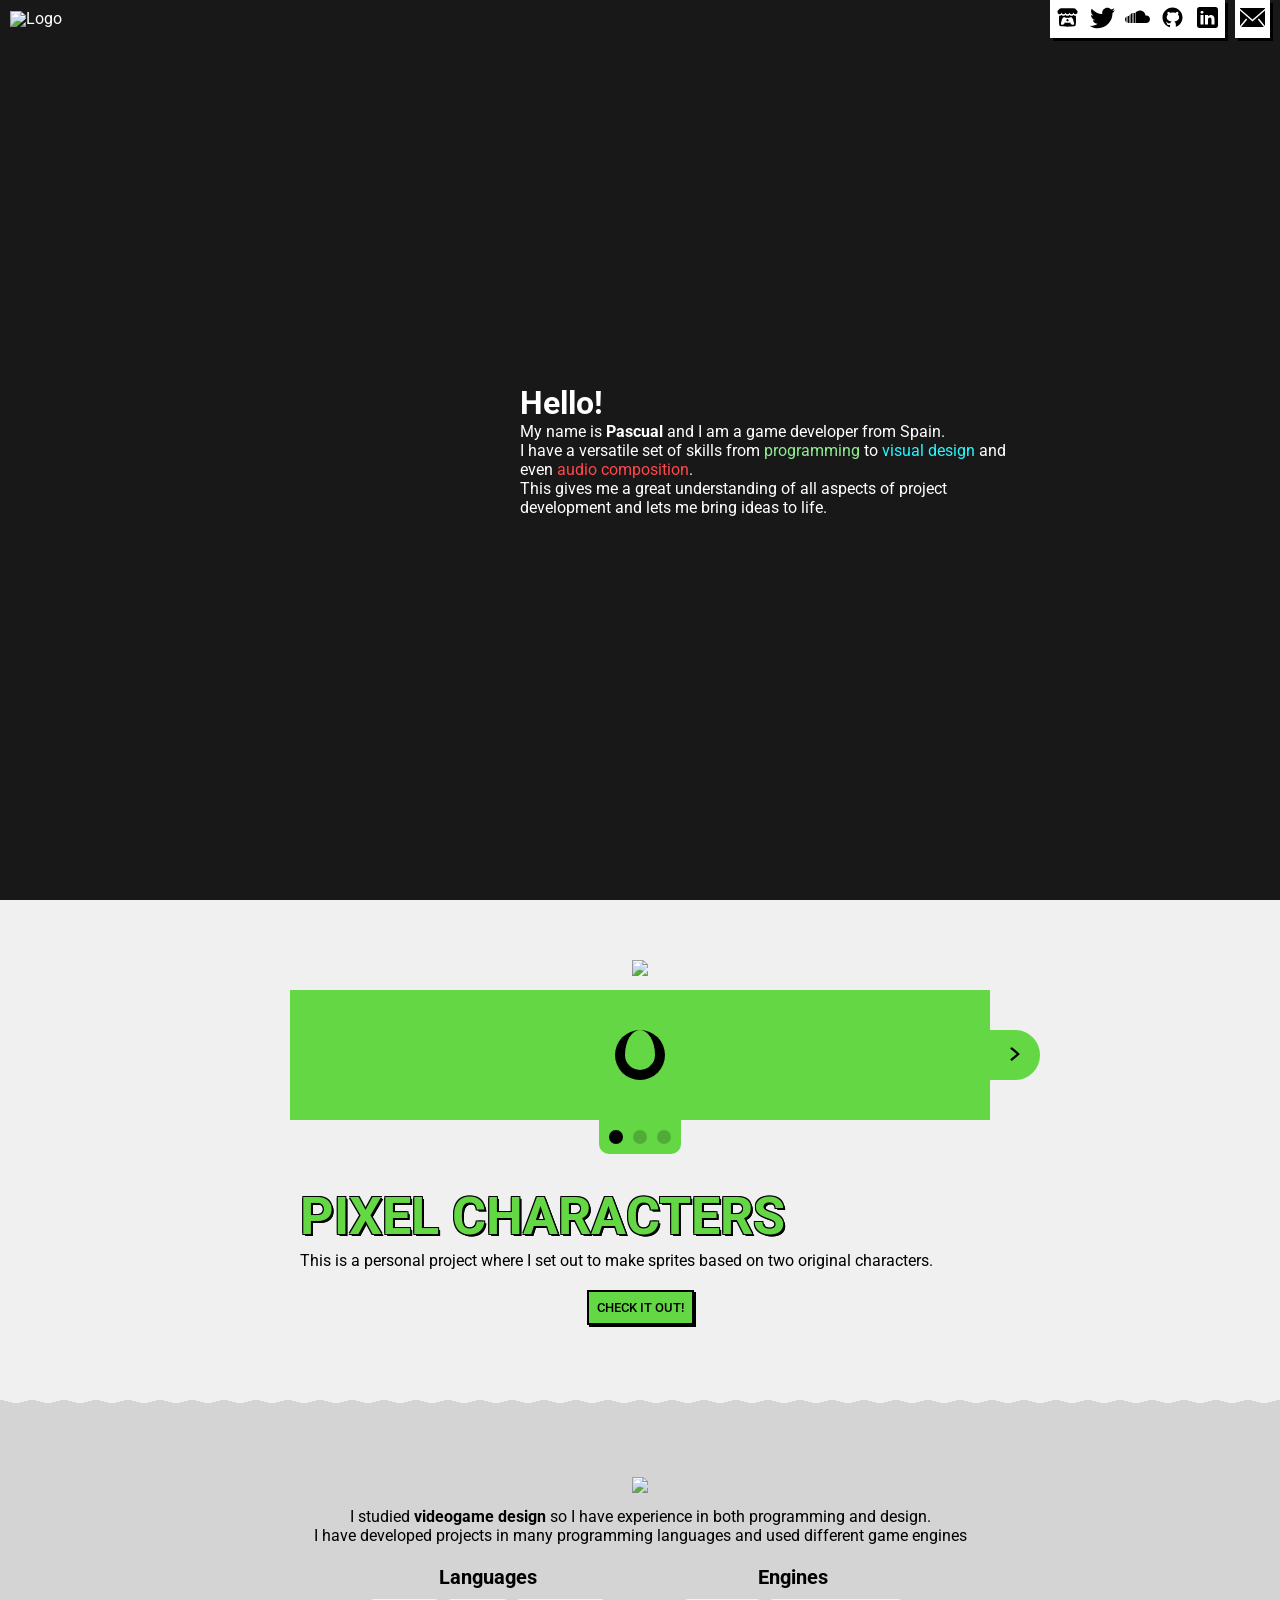
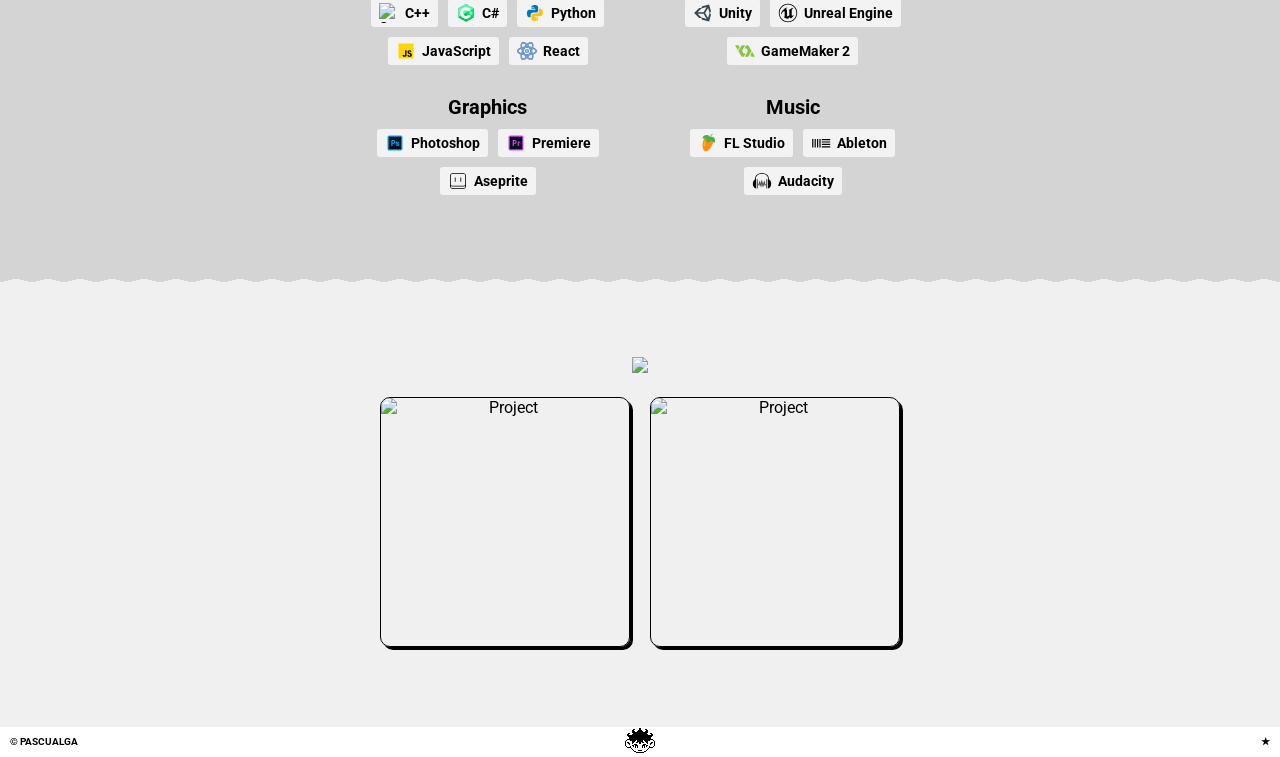
==== commit dfd08743: "music and art updatet" ====
--- a/index.html
+++ b/index.html
@@ -5,8 +5,8 @@
     <meta name="viewport" content="width=device-width, initial-scale=1.0" />
     <link rel="icon" href="/assets/favicon-BrcPXee0.ico" />
     <title>pascualga</title>
-    <script type="module" crossorigin src="/assets/index-BKxZGGt3.js"></script>
-    <link rel="stylesheet" crossorigin href="/assets/index-CgR1u-dX.css">
+    <script type="module" crossorigin src="/assets/index-B30I-xNe.js"></script>
+    <link rel="stylesheet" crossorigin href="/assets/index-tXZO7HHX.css">
   </head>
   <body>
     <div id="root"></div>
--- a/assets/index-tXZO7HHX.css
+++ b/assets/index-tXZO7HHX.css
@@ -0,0 +1 @@
+@import"https://fonts.googleapis.com/css2?family=Roboto:ital,wght@0,100..900;1,100..900&display=swap";@import"https://fonts.googleapis.com/css2?family=Varela+Round&display=swap";@import"https://fonts.googleapis.com/css2?family=Quicksand:wght@500&display=swap";@import"https://fonts.googleapis.com/css2?family=Poppins&display=swap";*{margin:0;padding:0;box-sizing:border-box;font-family:Roboto,serif}body{background:#f0f0f0}a{text-decoration:none;color:inherit;line-height:1;cursor:pointer}.container{padding:60px 1%;text-align:center;align-content:center}.titleimage{margin-top:10px;text-align:center}.spike{background-image:url(../assets/spikedown.png);image-rendering:pixelated;height:32px;width:100%;margin:0;background-repeat:repeat-x;background-size:auto 100%;display:block}nav{position:fixed;top:0;left:0;width:100%;color:#fff;padding:0 10px;display:inline-flex;align-items:center;justify-content:space-between;z-index:100;overflow:visible}.logo{width:auto;height:auto;max-width:200px;position:relative;z-index:10}ul{min-width:22px}nav ul li{align-items:left;display:inline-flex;list-style:none;align-items:center;justify-content:center;position:relative;z-index:10}.nav-background{position:absolute;top:-100%;left:0;width:100%;height:100%;background:linear-gradient(to bottom,#000 52%,transparent 0%);background-image:url(/assets/navbarbg2-DkwBDN5V.gif);background-repeat:repeat-x;background-size:auto 100%;transition:top .6s ease-in-out;z-index:1}.dark-nav .nav-background{top:0}.hovered-text{position:absolute;top:70px;right:0;transform:translateY(-10px);width:max-content;font-size:12px;color:#fff;opacity:0;white-space:nowrap;text-align:right;font-weight:700;padding:8px;background-color:#000;z-index:10}nav ul li:hover~.hovered-text{opacity:1;transform:translateY(0)}.cont{display:flex;align-items:center;justify-content:center}.buttonbg{padding:5px;background-color:#fff;color:#000;border:black;width:fit-content;transition:all .1s ease-in-out;box-shadow:3px 3px #000;border:none;cursor:pointer;z-index:11}.buttonbg:hover{background-color:var(--hover-color);box-shadow:none;transform:translate(3px,3px);z-index:9}.button-image{width:25px;height:100%}.foot{display:flex;justify-content:space-between;align-items:center;padding:0;background-color:#fff;color:#000}.f-left,.f-center,.f-right{flex:1}.f-left{margin-left:10px;text-align:left}.f-center{text-align:center}.f-right{margin-right:10px;text-align:right}.f-img{width:100%;height:auto}footer p{font-size:10px;font-weight:700;margin:0;padding:0}:root{--bgopacity: .9}.hero-bg{width:100%;min-height:100vh;color:#fff;display:flex;align-items:center;justify-content:center}.hero-bg:before{content:"";position:absolute;top:0;left:0;width:100%;height:100%;background:linear-gradient(rgba(0,0,0,var(--bgopacity)),rgba(0,0,0,var(--bgopacity))),url(/assets/static-BQZGmiOA.png);background-size:cover;background-position:center;background-repeat:no-repeat;z-index:-1}.hero-container{display:flex;width:100%;max-width:800px;align-items:center;justify-content:center;flex-wrap:wrap;gap:20px;margin:10px}.hero-left{flex:1;text-align:right;max-width:450px}.hero-right{flex:2;text-align:left;max-width:550px}.pfp{max-width:300px;height:auto;border-radius:50%}@media (max-width: 650px){.hero-container{display:block;text-align:center}.hero-left,.hero-right{width:100%;text-align:center;max-width:none}.hero-left{margin-bottom:20px}.pfp{margin:0 auto}}:root{--project-size: 250px}.projects{margin:20px 0;width:100%;display:flex;align-items:center;gap:20px;justify-content:center;flex-wrap:wrap}.project img{width:auto;border-radius:10px;display:block}.project>img{width:var(--project-size);height:var(--project-size);border-radius:10px;display:block;border:1px solid black;box-shadow:3px 3px #000;transition:all .1s ease-in-out}.project{position:relative;max-width:var(--project-size);width:100%}.caption{border-radius:10px;position:absolute;top:0;left:0;bottom:0;right:0;background:#ffffffa9;display:flex;align-items:center;justify-content:center;flex-direction:column;color:#fff;cursor:pointer;opacity:0;padding-top:10%}.caption img{width:80%;margin-bottom:10px;text-align:center}.project:hover .caption{opacity:1;transition:opacity .3s,padding-top .3s;padding-top:0;transform:translate(3px,3px)}.project:hover>img{box-shadow:none;transform:translate(3px,3px)}.caption{display:flex;align-items:center;justify-content:center;flex-direction:column;text-align:center}.linkcontainer{display:flex;align-items:center;justify-content:center;width:100%;height:100%}.ccontent{display:flex;align-items:center;justify-content:center;width:100%}.ccontent2{display:flex;flex-direction:column;align-items:center;justify-content:center;position:relative;width:100%;max-width:800px}.cimage{display:flex;flex-direction:row;align-items:center;justify-content:center;position:relative;width:100%}.cimage1{display:flex;align-items:center;justify-content:center;position:relative;width:100%;background:var(--project-color);border:20px solid var(--project-color)}.cimage1 img{flex-grow:1;width:calc(100% - 120px);max-width:680px;aspect-ratio:4 / 3;object-fit:cover;display:block;z-index:2;border-bottom:10px solid darkgray;border-right:10px solid gray;border-left:10px solid gray;border-top:10px solid black;border-radius:0 20px}.cprev,.cnext{flex-shrink:0;width:50px;height:50px;justify-content:center;text-align:center;background:var(--project-color);border:4px solid var(--project-color);transition:all .2s ease-in-out;transform:translate(0)}.cprev{border-radius:50% 0% 0% 50%}.cnext{border-radius:0% 50% 50% 00%}.cprev img,.cnext img{width:18px;height:18px;color:var(--project-color)}.cprev:hover,.cnext:hover{background:transparent;border:0px;color:var(--project-color);box-shadow:none;cursor:default}.cprev:disabled,.cnext:disabled{opacity:0;cursor:0}.cnext:disabled{transform:translate(-60px)}.cprev:disabled{transform:translate(60px)}.dots{display:flex;gap:10px;margin-bottom:40px;background:var(--project-color);padding:10px;border-radius:0% 0% 10px 10px}.dot{width:14px;height:14px;background-color:#000;border-radius:50%;opacity:20%}.dot.active{background-color:#000;opacity:100%}.ctext{width:calc(100% - 120px);display:flex;flex-direction:column;justify-content:center;text-align:left;position:relative}.ctext h2{position:relative;font-size:52px;font-weight:700;color:var(--project-color);line-height:.9;z-index:2;margin-bottom:10px;text-shadow:-1px -1px 0 black,1px -1px 0 black,-1px 1px 0 black,1px 1px 0 black,1.5px 1.5px 0 black,2px 2px 0px black}.ctext p{margin:0;font-size:16px}.check{width:fit-content;font-weight:500;color:#000;border:black;background-color:var(--project-color);box-shadow:2px 2px #000;border:2px solid black;padding:.5rem;cursor:pointer;transition:all .1s ease-in-out;margin-top:20px;margin-left:20px;margin-right:20px}.check:hover{box-shadow:none;transform:translate(2px,2px)}.loader{text-align:center;margin:20px auto}.spinner{width:40px;height:40px;border:4px solid rgba(255,255,255,.3);border-top:4px solid white;border-radius:50%;animation:spin 1s linear infinite;margin:0 auto}.title{text-align:center;margin-bottom:10px}.titleimg{width:auto;height:auto;max-height:70px;max-width:100%}.ssection{position:relative;display:flex;flex-direction:column;align-items:center;padding-bottom:0;padding-top:10px}.scontainer{display:flex;justify-content:space-between;gap:10px;width:80%;max-width:600px;flex-wrap:wrap}.div{flex:1;min-width:200px;padding:10px;text-align:center}.title2{font-size:20px;font-weight:700;margin-bottom:10px}.sul{display:flex;flex-direction:row;justify-content:center;gap:10px;list-style-type:none;flex-wrap:wrap;margin:0 20px}.stext{font-size:14px;background:#f3f3f3;padding:4px 8px;border-radius:3px;display:flex;align-items:center;gap:6px;font-weight:700}.skill-icon{width:20px;height:20px}.stext2{font-size:16px;text-align:center;margin-bottom:0}.artcontainer{display:flex;flex-direction:column;align-items:center;margin-top:50px;margin-bottom:50px}.section h2{margin-bottom:.5rem;text-transform:uppercase;margin-top:50px}.carousel-row{display:flex;align-items:center;width:100%;gap:10px;margin-bottom:50px}.carousel-window{overflow-x:auto;white-space:nowrap;max-width:800px;padding:.5rem;border-radius:10px;background-image:url([data-uri]);background-repeat:repeat;background-size:16px;background-color:#fff}.carousel-window img{height:200px;width:auto;display:inline-block;margin:10px;vertical-align:middle;border-radius:10px;transition:.1s}.carousel-window img:hover{transform:scale(1.02) rotate(1deg);z-index:1}.overlay{position:fixed;top:0;left:0;right:0;bottom:0;background:#00000080;display:flex;justify-content:center;align-items:center;z-index:9999;cursor:pointer}.overlay img{max-width:90vw;max-height:90vh;object-fit:contain}.projcontainer{display:flex;flex-direction:column;align-items:center;background-color:#d3d3d3;margin-top:100px;gap:10px}.projcontainer h2{font-size:32px;transition:.1s}.projcontainer h2:hover{transform:scale(1.02) rotate(1deg);z-index:1}.pcimg{position:relative;height:160px;width:auto;border:1px solid black;border-radius:4px;margin-bottom:20px;background-image:url([data-uri]);background-repeat:repeat;background-size:16px;background-color:#90ee90;overflow:visible}.pcimg img{height:160px;image-rendering:pixelated;image-rendering:crisp-edges;border-radius:4px;transition:transform .1s ease;display:block;margin:0 auto}.pcimg:hover img{transform:scale(1.1);z-index:1}.pcrow{display:flex;justify-content:center;align-items:center;gap:20px;cursor:pointer;position:relative}.pcimg2{height:80px;padding:5px;border:1px solid black;border-radius:4px;opacity:0;max-width:0;width:auto;transition:max-width .6s ease,opacity .2s ease;overflow:hidden}.pcimg2.expanded{max-width:400px;opacity:1}.pcolumn-content{overflow:hidden;max-height:0;transition:max-height .4s ease}.pcolumn-content.expanded{max-height:500px}@keyframes scroll{0%{transform:translate(-100%)}to{transform:translate(100%)}}.emptyspace{margin-top:200px}.musicdescription{text-align:center;margin-bottom:40px;margin-top:100px}.musicgroup{width:100%;display:flex;flex-direction:column;align-items:center;justify-content:center;padding-bottom:40px;padding-top:40px;gap:0px;--c1: var(--project-color);--c2: #000000;--c3: white;background:#d3d3d3}.music-player{width:100%;max-width:800px;display:flex;flex-direction:row}.music-top{width:800px;display:flex;flex-direction:row;background:var(--c1);border-top:20px solid var(--c1)}.music-top-2{width:800px;display:flex;flex-direction:row;background:var(--c1);border-radius:0% 0% 0 0}.mus-left{width:50px;height:270px;display:flex;flex-direction:column;justify-content:space-between;align-items:center;background-color:var(--c1);transition:ease-in-out .1s;z-index:5;border-radius:0 0 0 25px;border-top:20px solid var(--c1)}.mus-middle{flex-grow:1;display:flex;flex-direction:column;align-items:center;justify-content:top;border-radius:0 0 20px 25px;border-top:20px solid var(--c1)}.mus-right{width:0px;height:250px;display:flex;flex-direction:column;justify-content:space-between;align-items:center;background-color:var(--c1);transition:ease-in-out .1s;z-index:5;border-radius:0 0 25px}.mus-pic{width:250px;display:flex;flex-direction:column;overflow:show;z-index:4px}.nowplaying{width:100%;height:50px;transition:ease-in-out .1s;white-space:nowrap;position:relative;overflow:hidden;display:flex;align-items:center;justify-content:flex-start;border-bottom:0px;background:url([data-uri]);border-left:1px solid black;border-right:1px solid gray}.nowplaying p{min-width:100%;font-size:1.5em;padding:8px;text-align:left;font-weight:700;font-style:italic;color:var(--c2);animation:scroll-text 10s linear infinite}.waveform-container{width:100%;height:50px;z-index:6;display:flex;align-items:center;justify-content:center;background:url([data-uri]);border-left:1px solid black;border-right:1px solid black}.waveform{width:100%;bottom:0;height:50px;background-repeat:repeat;background-size:auto;background-position:center;border-radius:0}.play_button_c{width:100%;max-width:50px;height:75px;display:flex;align-items:center;justify-content:center;background:#fff3}.play-button{width:30px;height:30px;transform:translate(-2px,-2px);display:flex;align-items:center;justify-content:center;cursor:pointer;background-color:transparent;border-radius:50%;border:2px solid var(--c2);box-shadow:2px 2px 0 var(--c2);transition:transform .1s ease,box-shadow .1s ease;background:#fff}.play-button.active{transform:translate(0);border:2px solid var(--c2);fill:var(--c2);box-shadow:0 0 0 var(--c2);background:#fff}.play-icon{width:20px;height:20px}.volume-s{-webkit-appearance:slider-vertical;-moz-appearance:slider-vertical;appearance:slider-vertical;accent-color:var(--c2);height:100%;width:50px;background:#fff;border:0px;margin-bottom:20px;margin-top:20px}.cover-container{padding-left:10px;padding-right:10px;padding-bottom:10px;width:100%;height:auto;display:flex;align-items:center;justify-content:center;overflow:hidden;position:relative;border-radius:0% 0% 50% 50%;border-top:20px solid var(--c1);background-color:var(--c1)}.cover-container img{aspect-ratio:1/1;width:100%;height:auto;max-height:100%;object-fit:cover;transition:ease-in-out .5s;background:transparent;border-radius:50%;border:1px solid var(--c2);overflow:show;transition:transform .5s ease-in-out;background-image:url([data-uri]);background-repeat:repeat;background-size:16px;background-color:var(--c1);overflow:hidden;animation:rotateCover 5s linear infinite;animation-play-state:paused;transition:transform .3s ease-out}.categories-window{border-top:20px solid var(--c1);width:100%;height:25px;z-index:5}.tabs button{flex:1;cursor:pointer;font-weight:700;color:var(--c2);padding:5px;transition:ease-in-out .1s;margin-top:8px;margin-left:8px;border-radius:10px}.tabs button:not(.active):hover{transform:translateY(-2px);color:var(--c2);background-color:#fff}.tabs .active{transform:translateY(-8px);background-color:var(--c1);color:var(--c2);border-top:0px;border-radius:0 0 10px 10px;border:2px solid var(--c1)}.category-content{width:100%;height:100%;padding-left:10px;padding-right:10px;display:flex;flex-direction:column;max-height:180px;overflow-x:show;margin-top:8px;align-items:center}.category-content::-webkit-scrollbar{width:0px}.category-content::-webkit-scrollbar-thumb{background:#fff;border-radius:3px}.category-content::-webkit-scrollbar-track{background:#fff}.track-row{width:100%;height:40px;padding:8px;display:flex;align-items:center;text-align:center;justify-content:space-between;font-size:12px;cursor:pointer;border:1px solid black;margin-left:8px;margin-right:8px;margin-bottom:7px;z-index:5;transition:ease-in-out .1s;background:#fff}.track-row:hover{background:#e5e4e2;transform:translate(-4px)}.track-row.active{flex-grow:1;background:var(--c1);color:var(--c2);font-weight:700;transform:translate(-10px);border-left:0px;border:0px solid black}.track-cover{width:30px;height:30px;border-radius:50%;margin-right:auto}.track-title{flex-grow:1;text-align:center}.track-link{text-align:right;color:#fff;background:#000;padding:5px;border-radius:50%}.track-link:hover{text-align:right;color:#fff;background:gray;padding:5px;border-radius:50%}.loading-overlay{position:relative;top:0;left:0;width:100%;height:100%;z-index:10}.spinner{border:10px solid rgba(0,0,0,1);border-top:10px solid var(--c1);border-radius:50%;width:50px;height:50px;animation:spin 1s linear infinite;transition:ease-in-out 1s;transform:translate(0)}@keyframes spin{0%{transform:rotate(0)}to{transform:rotate(360deg)}}.loading-bar{top:0;width:100%;height:50px;background:#a9a9a9;overflow:hidden;position:absolute;transition:ease-in-out 1s;border-radius:0}.loading-bar-progress{width:100%;height:100%;background:#fff;animation:loading-progress 1.2s linear infinite}@keyframes loading-progress{0%{transform:translate(-100%)}to{transform:translate(100%)}}.cover-container img.rotating{animation-play-state:running}@keyframes rotateCover{0%{transform:rotate(0)}to{transform:rotate(360deg)}}@keyframes scroll-text{0%{transform:translate(-100%)}to{transform:translate(100%)}}.cocover{width:100%;height:64px;display:flex;align-items:center;justify-content:center;border-bottom:2px solid black;position:relative}.ccheck{width:40px;height:40px;justify-content:center;align-content:center;color:#000;border:black;background-color:#fff;box-shadow:2px 2px #000;border:2px solid black;padding-top:5px;cursor:pointer;transition:all .1s ease-in-out;margin:20px}.ccheck:hover{box-shadow:none;transform:translate(2px,2px)}*{padding:0;margin:0;box-sizing:border-box}:root{--tagsBackground: #3e32e4;--tagsText: #ffffff;--tagsBackgroundHoverActive: #6e65f1;--tagsTextHoverActive: #ffffff;--searchBackground: #18191f;--searchText: #ffffff;--searchPlaceHolder: #575a77;--playerBackground: #18191f;--titleColor: #ffffff;--timeColor: #ffffff;--progressSlider: #3e32e4;--progressUsed: #ffffff;--progressLeft: #151616;--bufferLoaded: #1f212b;--volumeSlider: #3e32e4;--volumeUsed: #ffffff;--volumeLeft: #151616;--playlistBackground: #18191f;--playlistText: #575a77;--playlistBackgroundHoverActive: #18191f;--playlistTextHoverActive: #ffffff}._wrapper_1rwm5_1{width:100%;margin:20px auto;height:auto;color:var(--primaryText);display:inline-block;text-align:center}._tag_x6957_1{background-color:var(--tagsBackground);color:var(--tagsText);height:40px;min-width:100px;display:inline-grid;place-items:center;margin:5px;transition:transform .2s;padding:0 10px;font-family:Varela Round,sans-serif;border-radius:10px;font-size:18px}._active_x6957_31{background-color:var(--tagsBackgroundHoverActive);color:var(--tagsTextHoverActive)}._tag_x6957_1:hover{background-color:var(--tagsBackgroundHoverActive);color:var(--tagsTextHoverActive);cursor:pointer;transform:scale(1.1)}._search_47p46_1{font-family:Quicksand,sans-serif;height:40px;border:none;font-size:18px;width:100%;margin:0 auto 10px;background-color:var(--searchBackground);color:var(--searchText);padding-left:20px;border-radius:10px}._search_47p46_1::placeholder{color:var(--searchPlaceHolder)}._wrapper_1sefb_1{border-radius:10px;padding:0 40px;background-color:var(--playerBackground);overflow:auto;font-family:Quicksand,sans-serif}@media only screen and (max-width: 600px){._wrapper_1sefb_1{padding:0 20px}}._wrapper_l8wb1_1{display:grid;grid-template-columns:auto 200px;margin:30px 0 20px}@media only screen and (max-width: 800px){._wrapper_l8wb1_1{grid-template-columns:1fr}}._title_1ldbx_1{color:var(--titleColor);font-size:28px;text-align:left}@media only screen and (max-width: 600px){._title_1ldbx_1{width:100%;text-align:center}}._time_ac0au_1{font-family:Varela Round,sans-serif;color:var(--timeColor);text-align:right;font-size:30px}@media only screen and (max-width: 600px){._time_ac0au_1{text-align:center}}._container_1kekm_1{display:grid;place-items:center;margin-bottom:20px}._slider_1kekm_13{-webkit-appearance:none;width:100%;height:4px;border-radius:5px}._slider_1kekm_13::-webkit-slider-thumb{-webkit-appearance:none;width:25px;height:25px;border-radius:50%;background:var(--progressSlider);cursor:pointer}._slider_1kekm_13::-moz-range-thumb{width:20px;height:20px;border-radius:50%;background:var(--progressSlider);cursor:pointer}@media only screen and (max-width: 600px){._container_1kekm_1{margin:40px 0}}._wrapper_1ssds_1{display:grid;grid-template-columns:auto 30%;margin-bottom:30px}@media only screen and (max-width: 800px){._wrapper_1ssds_1{grid-template-columns:1fr}}._wrapper_exo6z_1{display:grid;grid-template-columns:repeat(5,auto);place-items:center}@media only screen and (max-width: 600px){._wrapper_exo6z_1{grid-template-columns:repeat(3,auto)}}._loop_1v4pf_1{width:26px;height:26px;transition:transform .2s}._loop_1v4pf_1:hover{cursor:pointer;transform:scale(1.2)}@media only screen and (max-width: 600px){._loop_1v4pf_1{display:none}}._previous_1mino_1{width:50px;height:50px;transition:transform .2s}._previous_1mino_1:hover{cursor:pointer;transform:scale(1.2)}._play_rfl62_1{width:60px;height:60px;transition:transform .2s}._play_rfl62_1:hover{cursor:pointer;transform:scale(1.2)}._pause_1talx_1{width:60px;height:60px;transition:transform .2s}._pause_1talx_1:hover{cursor:pointer;transform:scale(1.2)}._next_147p5_1{width:50px;height:50px;transition:transform .2s}._next_147p5_1:hover{cursor:pointer;transform:scale(1.2)}._shuffle_15ul3_1{width:26px;height:26px;transition:transform .2s}._shuffle_15ul3_1:hover{cursor:pointer;transform:scale(1.2)}@media only screen and (max-width: 600px){._shuffle_15ul3_1{display:none}}._wrapper_1er3w_1{display:grid;place-items:center;min-height:60px}._slider_1er3w_13{-webkit-appearance:none;width:70%;height:3px;border-radius:5px;background:var(--volumeSlider);outline:none;opacity:1;-webkit-transition:.2s;transition:opacity .2s}._slider_1er3w_13::-webkit-slider-thumb{-webkit-appearance:none;-moz-appearance:none;appearance:none;width:20px;height:20px;border-radius:50%;background:var(--volumeSlider);cursor:pointer}._slider_1er3w_13::-webkit-slider-thumb:hover{background:var(--volumeSlider)}._slider_1er3w_13::-moz-range-thumb{width:20px;height:20px;border-radius:50%;background:var(--volumeSlider);cursor:pointer}._wrapper_t5ihs_1{margin:20px auto;max-height:395px;min-height:120px;overflow-x:hidden;padding-right:10px;font-family:Quicksand,sans-serif}._wrapper_t5ihs_1::-webkit-scrollbar{width:5px}._wrapper_t5ihs_1::-webkit-scrollbar-track{border-radius:10px}._wrapper_t5ihs_1::-webkit-scrollbar-thumb{background:var(--primaryText);border-radius:10px}._item_1hfca_1{background-color:var(--playlistBackground);color:var(--playlistText);text-align:center;margin:5px 0;padding:3px 0;cursor:pointer;border-radius:5px;font-size:16px;font-family:Poppins,sans-serif}._active_1hfca_25{color:var(--playlistTextHoverActive);font-family:Quicksand,sans-serif;font-size:18px}._item_1hfca_1:hover{color:var(--playlistTextHoverActive)}
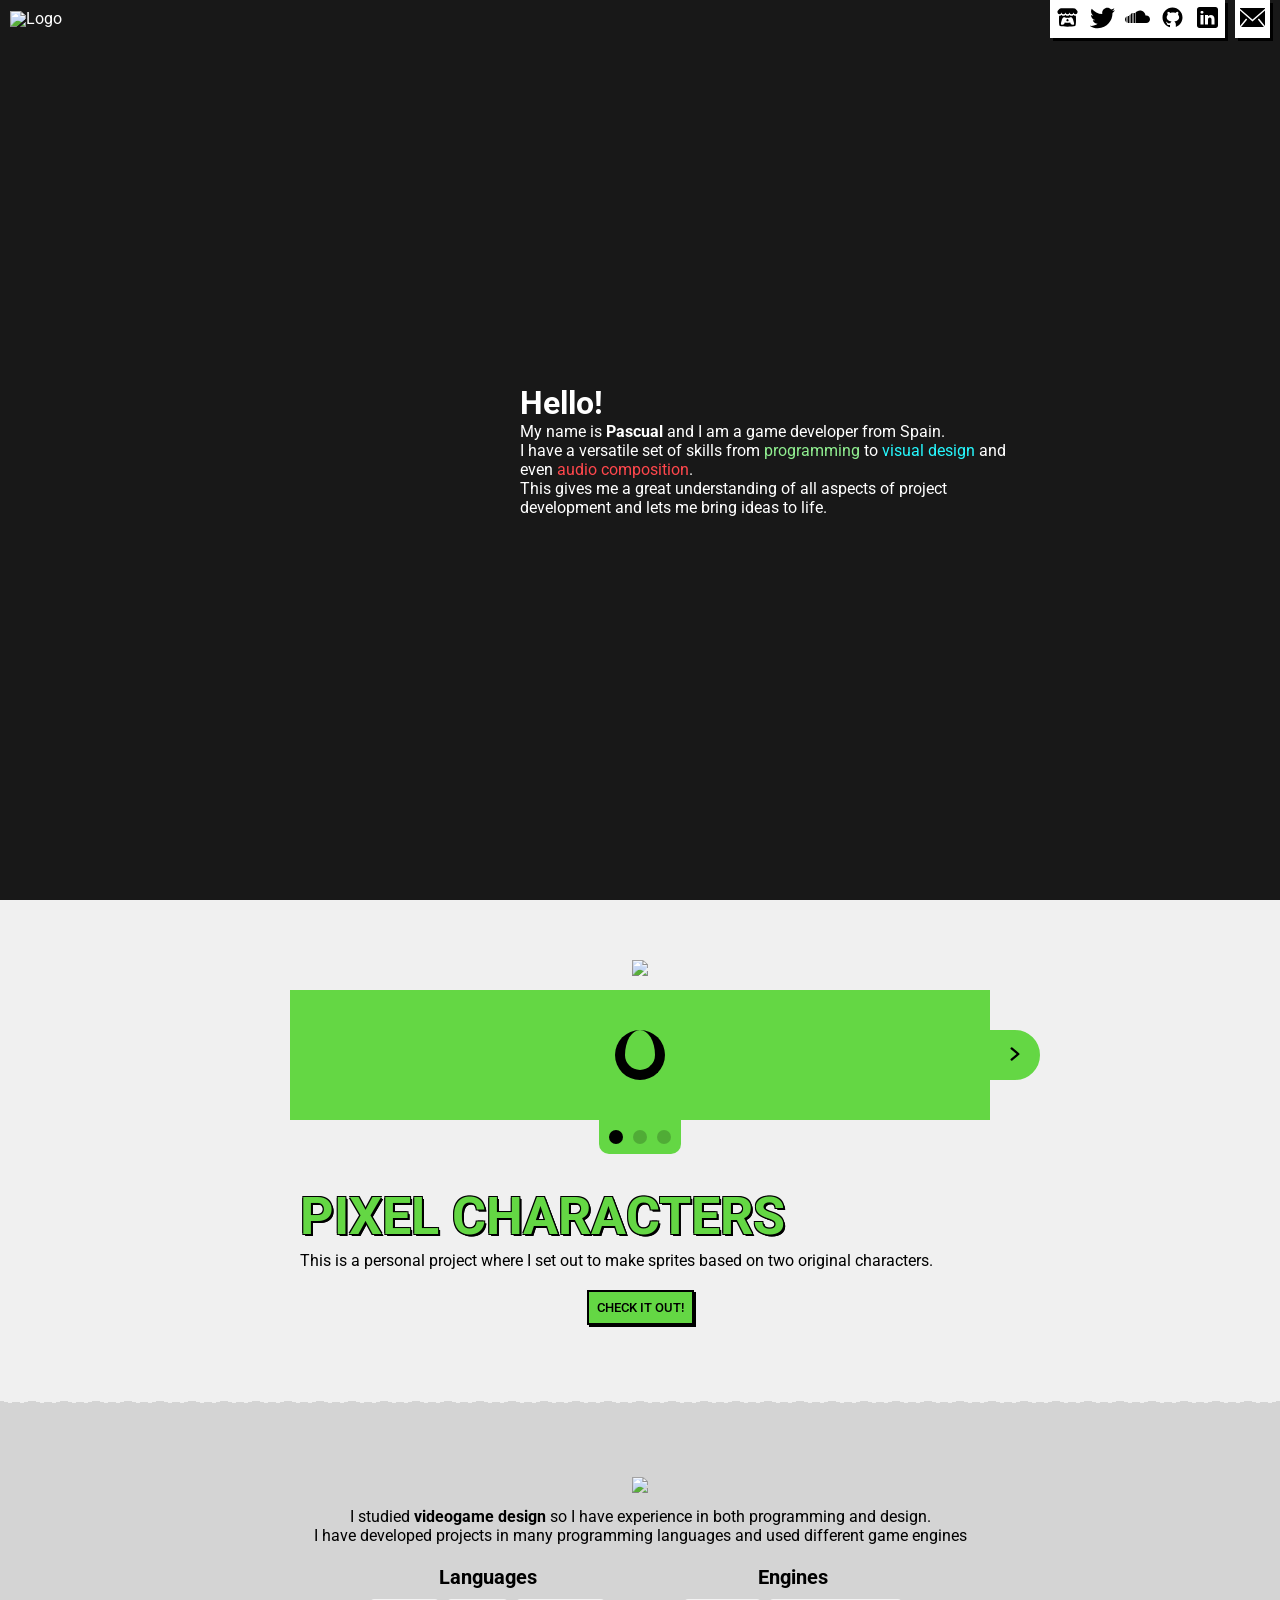
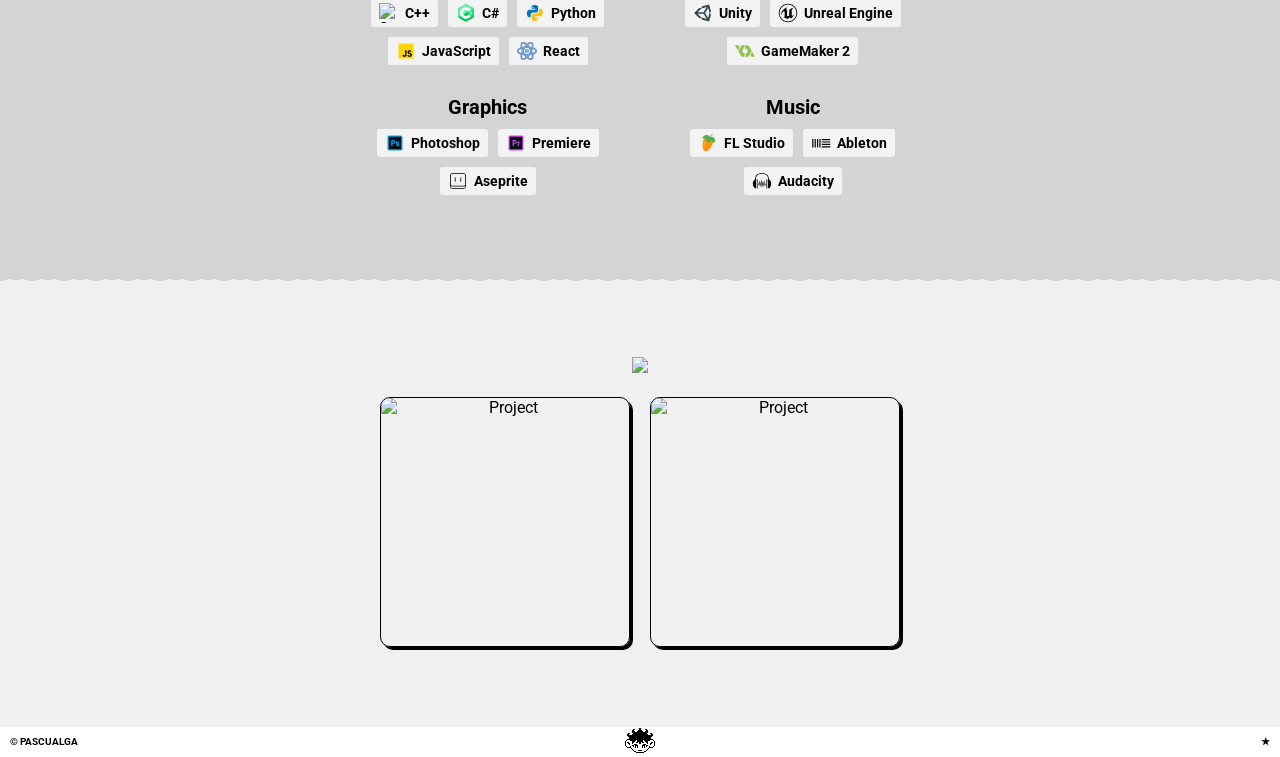
==== commit acf3f3fc: "border in music category" ====
--- a/index.html
+++ b/index.html
@@ -5,8 +5,8 @@
     <meta name="viewport" content="width=device-width, initial-scale=1.0" />
     <link rel="icon" href="/assets/favicon-BrcPXee0.ico" />
     <title>pascualga</title>
-    <script type="module" crossorigin src="/assets/index-B30I-xNe.js"></script>
-    <link rel="stylesheet" crossorigin href="/assets/index-tXZO7HHX.css">
+    <script type="module" crossorigin src="/assets/index-C2GGB86x.js"></script>
+    <link rel="stylesheet" crossorigin href="/assets/index-P0dSRr0z.css">
   </head>
   <body>
     <div id="root"></div>
--- a/assets/index-P0dSRr0z.css
+++ b/assets/index-P0dSRr0z.css
@@ -0,0 +1 @@
+@import"https://fonts.googleapis.com/css2?family=Roboto:ital,wght@0,100..900;1,100..900&display=swap";@import"https://fonts.googleapis.com/css2?family=Varela+Round&display=swap";@import"https://fonts.googleapis.com/css2?family=Quicksand:wght@500&display=swap";@import"https://fonts.googleapis.com/css2?family=Poppins&display=swap";*{margin:0;padding:0;box-sizing:border-box;font-family:Roboto,serif}body{background:#f0f0f0}a{text-decoration:none;color:inherit;line-height:1;cursor:pointer}.container{padding:60px 1%;text-align:center;align-content:center}.titleimage{margin-top:10px;text-align:center}.spike{background-image:url(../assets/spikedown.png);image-rendering:pixelated;height:32px;width:100%;margin:0;background-repeat:repeat-x;background-size:auto 100%;display:block}nav{position:fixed;top:0;left:0;width:100%;color:#fff;padding:0 10px;display:inline-flex;align-items:center;justify-content:space-between;z-index:100;overflow:visible}.logo{width:auto;height:auto;max-width:200px;position:relative;z-index:10}ul{min-width:22px}nav ul li{align-items:left;display:inline-flex;list-style:none;align-items:center;justify-content:center;position:relative;z-index:10}.nav-background{position:absolute;top:-100%;left:0;width:100%;height:100%;background:linear-gradient(to bottom,#000 52%,transparent 0%);background-image:url(/assets/navbarbg2-DkwBDN5V.gif);background-repeat:repeat-x;background-size:auto 100%;transition:top .6s ease-in-out;z-index:1}.dark-nav .nav-background{top:0}.hovered-text{position:absolute;top:70px;right:0;transform:translateY(-10px);width:max-content;font-size:12px;color:#fff;opacity:0;white-space:nowrap;text-align:right;font-weight:700;padding:8px;background-color:#000;z-index:10}nav ul li:hover~.hovered-text{opacity:1;transform:translateY(0)}.cont{display:flex;align-items:center;justify-content:center}.buttonbg{padding:5px;background-color:#fff;color:#000;border:black;width:fit-content;transition:all .1s ease-in-out;box-shadow:3px 3px #000;border:none;cursor:pointer;z-index:11}.buttonbg:hover{background-color:var(--hover-color);box-shadow:none;transform:translate(3px,3px);z-index:9}.button-image{width:25px;height:100%}.foot{display:flex;justify-content:space-between;align-items:center;padding:0;background-color:#fff;color:#000}.f-left,.f-center,.f-right{flex:1}.f-left{margin-left:10px;text-align:left}.f-center{text-align:center}.f-right{margin-right:10px;text-align:right}.f-img{width:100%;height:auto}footer p{font-size:10px;font-weight:700;margin:0;padding:0}:root{--bgopacity: .9}.hero-bg{width:100%;min-height:100vh;color:#fff;display:flex;align-items:center;justify-content:center}.hero-bg:before{content:"";position:absolute;top:0;left:0;width:100%;height:100%;background:linear-gradient(rgba(0,0,0,var(--bgopacity)),rgba(0,0,0,var(--bgopacity))),url(/assets/static-BQZGmiOA.png);background-size:cover;background-position:center;background-repeat:no-repeat;z-index:-1}.hero-container{display:flex;width:100%;max-width:800px;align-items:center;justify-content:center;flex-wrap:wrap;gap:20px;margin:10px}.hero-left{flex:1;text-align:right;max-width:450px}.hero-right{flex:2;text-align:left;max-width:550px}.pfp{max-width:300px;height:auto;border-radius:50%}@media (max-width: 650px){.hero-container{display:block;text-align:center}.hero-left,.hero-right{width:100%;text-align:center;max-width:none}.hero-left{margin-bottom:20px}.pfp{margin:0 auto}}:root{--project-size: 250px}.projects{margin:20px 0;width:100%;display:flex;align-items:center;gap:20px;justify-content:center;flex-wrap:wrap}.project img{width:auto;border-radius:10px;display:block}.project>img{width:var(--project-size);height:var(--project-size);border-radius:10px;display:block;border:1px solid black;box-shadow:3px 3px #000;transition:all .1s ease-in-out}.project{position:relative;max-width:var(--project-size);width:100%}.caption{border-radius:10px;position:absolute;top:0;left:0;bottom:0;right:0;background:#ffffffa9;display:flex;align-items:center;justify-content:center;flex-direction:column;color:#fff;cursor:pointer;opacity:0;padding-top:10%}.caption img{width:80%;margin-bottom:10px;text-align:center}.project:hover .caption{opacity:1;transition:opacity .3s,padding-top .3s;padding-top:0;transform:translate(3px,3px)}.project:hover>img{box-shadow:none;transform:translate(3px,3px)}.caption{display:flex;align-items:center;justify-content:center;flex-direction:column;text-align:center}.linkcontainer{display:flex;align-items:center;justify-content:center;width:100%;height:100%}.ccontent{display:flex;align-items:center;justify-content:center;width:100%}.ccontent2{display:flex;flex-direction:column;align-items:center;justify-content:center;position:relative;width:100%;max-width:800px}.cimage{display:flex;flex-direction:row;align-items:center;justify-content:center;position:relative;width:100%}.cimage1{display:flex;align-items:center;justify-content:center;position:relative;width:100%;background:var(--project-color);border:20px solid var(--project-color)}.cimage1 img{flex-grow:1;width:calc(100% - 120px);max-width:680px;aspect-ratio:4 / 3;object-fit:cover;display:block;z-index:2;border-bottom:10px solid darkgray;border-right:10px solid gray;border-left:10px solid gray;border-top:10px solid black;border-radius:0 20px}.cprev,.cnext{flex-shrink:0;width:50px;height:50px;justify-content:center;text-align:center;background:var(--project-color);border:4px solid var(--project-color);transition:all .2s ease-in-out;transform:translate(0)}.cprev{border-radius:50% 0% 0% 50%}.cnext{border-radius:0% 50% 50% 00%}.cprev img,.cnext img{width:18px;height:18px;color:var(--project-color)}.cprev:hover,.cnext:hover{background:transparent;border:0px;color:var(--project-color);box-shadow:none;cursor:pointer}.cprev:disabled,.cnext:disabled{opacity:0;cursor:0}.cnext:disabled{transform:translate(-60px)}.cprev:disabled{transform:translate(60px)}.dots{display:flex;gap:10px;margin-bottom:40px;background:var(--project-color);padding:10px;border-radius:0% 0% 10px 10px}.dot{width:14px;height:14px;background-color:#000;border-radius:50%;opacity:20%}.dot.active{background-color:#000;opacity:100%}.ctext{width:calc(100% - 120px);display:flex;flex-direction:column;justify-content:center;text-align:left;position:relative}.ctext h2{position:relative;font-size:52px;font-weight:700;color:var(--project-color);line-height:.9;z-index:2;margin-bottom:10px;text-shadow:-1px -1px 0 black,1px -1px 0 black,-1px 1px 0 black,1px 1px 0 black,1.5px 1.5px 0 black,2px 2px 0px black}.ctext p{margin:0;font-size:16px}.check{width:fit-content;font-weight:500;color:#000;border:black;background-color:var(--project-color);box-shadow:2px 2px #000;border:2px solid black;padding:.5rem;cursor:pointer;transition:all .1s ease-in-out;margin-top:20px;margin-left:20px;margin-right:20px}.check:hover{box-shadow:none;transform:translate(2px,2px)}.loader{text-align:center;margin:20px auto}.spinner{width:40px;height:40px;border:4px solid rgba(255,255,255,.3);border-top:4px solid white;border-radius:50%;animation:spin 1s linear infinite;margin:0 auto}.title{text-align:center;margin-bottom:10px}.titleimg{width:auto;height:auto;max-height:70px;max-width:100%}.ssection{position:relative;display:flex;flex-direction:column;align-items:center;padding-bottom:0;padding-top:10px}.scontainer{display:flex;justify-content:space-between;gap:10px;width:80%;max-width:600px;flex-wrap:wrap}.div{flex:1;min-width:200px;padding:10px;text-align:center}.title2{font-size:20px;font-weight:700;margin-bottom:10px}.sul{display:flex;flex-direction:row;justify-content:center;gap:10px;list-style-type:none;flex-wrap:wrap;margin:0 20px}.stext{font-size:14px;background:#f3f3f3;padding:4px 8px;border-radius:3px;display:flex;align-items:center;gap:6px;font-weight:700}.skill-icon{width:20px;height:20px}.stext2{font-size:16px;text-align:center;margin-bottom:0}.artcontainer{display:flex;flex-direction:column;align-items:center;margin-top:50px;margin-bottom:50px}.section h2{margin-bottom:.5rem;text-transform:uppercase;margin-top:50px}.carousel-row{display:flex;align-items:center;width:100%;gap:10px;margin-bottom:50px}.carousel-window{overflow-x:auto;white-space:nowrap;max-width:800px;padding:.5rem;border-radius:10px;background-image:url([data-uri]);background-repeat:repeat;background-size:16px;background-color:#fff}.carousel-window img{height:200px;width:auto;display:inline-block;margin:10px;vertical-align:middle;border-radius:10px;transition:.1s}.carousel-window img:hover{transform:scale(1.02) rotate(1deg);z-index:1}.overlay{position:fixed;top:0;left:0;right:0;bottom:0;background:#00000080;display:flex;justify-content:center;align-items:center;z-index:9999;cursor:pointer}.overlay img{max-width:90vw;max-height:90vh;object-fit:contain}.projcontainer{display:flex;flex-direction:column;align-items:center;background-color:#d3d3d3;margin-top:100px;gap:10px}.projcontainer h2{font-size:32px;transition:.1s}.projcontainer h2:hover{transform:scale(1.02) rotate(1deg);z-index:1}.pcimg{position:relative;height:160px;width:auto;border:1px solid black;border-radius:4px;margin-bottom:20px;background-image:url([data-uri]);background-repeat:repeat;background-size:16px;background-color:#90ee90;overflow:visible}.pcimg img{height:160px;image-rendering:pixelated;image-rendering:crisp-edges;border-radius:4px;transition:transform .1s ease;display:block;margin:0 auto}.pcimg:hover img{transform:scale(1.1);z-index:1}.pcrow{display:flex;justify-content:center;align-items:center;gap:20px;cursor:pointer;position:relative}.pcimg2{height:80px;padding:5px;border:1px solid black;border-radius:4px;opacity:0;max-width:0;width:auto;transition:max-width .6s ease,opacity .2s ease;overflow:hidden}.pcimg2.expanded{max-width:400px;opacity:1}.pcolumn-content{overflow:hidden;max-height:0;transition:max-height .4s ease}.pcolumn-content.expanded{max-height:500px}@keyframes scroll{0%{transform:translate(-100%)}to{transform:translate(100%)}}.emptyspace{margin-top:200px}.musicdescription{text-align:center;margin-bottom:40px;margin-top:100px}.musicgroup{width:100%;display:flex;flex-direction:column;align-items:center;justify-content:center;padding-bottom:40px;padding-top:40px;gap:0px;--c1: var(--project-color);--c2: #000000;--c3: white;background:#d3d3d3}.music-player{width:100%;max-width:800px;display:flex;flex-direction:row}.border-top{width:800px;height:20px;display:flex;flex-direction:row;background:var(--c1);border-top:2px solid black;border-right:2px solid black;border-left:2px solid black;border-bottom:1px solid black;border-radius:0}.music-top{width:800px;display:flex;flex-direction:row;background:var(--c1);border-left:1px solid black;border-right:1px solid black}.music-top-2{width:800px;display:flex;flex-direction:row;background:var(--c1);border-radius:0% 0% 0 0}.border-middle{width:800px;height:20px;display:flex;flex-direction:row;background:var(--c1);border-top:2px solid black;border-right:2px solid black;border-left:2px solid black}.mus-left{width:50px;height:270px;display:flex;flex-direction:column;justify-content:space-between;align-items:center;background-color:var(--c1);transition:ease-in-out .1s;z-index:5;border-radius:0 0 0 25px;border:2px solid black;border-top:0px solid black}.mus-middle{flex-grow:1;display:flex;flex-direction:column;align-items:center;justify-content:top;border-radius:0 0 20px 25px}.mus-right{width:0px;height:250px;display:flex;flex-direction:column;justify-content:space-between;align-items:center;background-color:var(--c1);transition:ease-in-out .1s;z-index:5;border-radius:0 0 25px}.mus-pic{width:250px;display:flex;flex-direction:column;overflow:show;z-index:4px}.nowplaying{width:100%;height:50px;transition:ease-in-out .1s;white-space:nowrap;position:relative;overflow:hidden;display:flex;align-items:center;justify-content:flex-start;border-bottom:0px;background:url([data-uri]);border-top:1px solid black;border-bottom:1px solid black}.nowplaying p{min-width:100%;font-size:1.5em;padding:8px;text-align:left;font-weight:700;font-style:italic;color:var(--c2);animation:scroll-text 10s linear infinite}.waveform-container{width:100%;height:50px;z-index:6;display:flex;align-items:center;justify-content:center;background:url([data-uri]);border-left:1px solid black;border-right:1px solid black}.waveform{width:100%;bottom:0;height:50px;background-repeat:repeat;background-size:auto;background-position:center;border-radius:0}.play_button_c{width:100%;max-width:50px;height:75px;display:flex;align-items:center;justify-content:center;background:#fff3}.play-button{width:30px;height:30px;transform:translate(-2px,-2px);display:flex;align-items:center;justify-content:center;cursor:pointer;background-color:transparent;border-radius:50%;border:2px solid var(--c2);box-shadow:2px 2px 0 var(--c2);transition:transform .1s ease,box-shadow .1s ease;background:#fff}.play-button.active{transform:translate(0);border:2px solid var(--c2);fill:var(--c2);box-shadow:0 0 0 var(--c2);background:#fff}.play-icon{width:20px;height:20px}.volume-s{-webkit-appearance:slider-vertical;-moz-appearance:slider-vertical;appearance:slider-vertical;accent-color:var(--c2);height:100%;width:50px;background:#fff;border:0px;margin-bottom:20px;margin-top:20px}.cover-container{padding-left:10px;padding-right:10px;padding-bottom:10px;width:100%;height:auto;display:flex;align-items:center;justify-content:center;overflow:hidden;position:relative;border-radius:0% 0% 50% 50%;background-color:var(--c1);border-left:2px solid black;border-right:2px solid black;border-bottom:2px solid black}.cover-container img{aspect-ratio:1/1;width:100%;height:auto;max-height:100%;object-fit:cover;transition:ease-in-out .5s;background:transparent;border-radius:50%;border:1px solid var(--c2);overflow:show;transition:transform .5s ease-in-out;background-image:url([data-uri]);background-repeat:repeat;background-size:16px;background-color:var(--c1);overflow:hidden;animation:rotateCover 5s linear infinite;animation-play-state:paused;transition:transform .3s ease-out}.categories-window{border-top:20px solid var(--c1);width:100%;height:22px;z-index:5;border-bottom:2px solid black}.tabs button{flex:1;cursor:pointer;font-weight:700;color:var(--c2);padding:5px;transition:ease-in-out .1s;margin-top:8px;margin-left:8px;border-radius:10px}.tabs button:not(.active):hover{transform:translateY(-2px);color:var(--c2);background-color:#fff}.tabs .active{transform:translateY(-10px);background-color:var(--c1);color:var(--c2);border-top:0px;border-radius:0 0 10px 10px;border-left:2px solid black;border-right:2px solid black;border-bottom:2px solid black}.category-content{width:100%;height:100%;padding-left:10px;padding-right:10px;display:flex;flex-direction:column;max-height:180px;overflow-x:show;margin-top:8px;align-items:center}.category-content::-webkit-scrollbar{width:0px}.category-content::-webkit-scrollbar-thumb{background:#fff;border-radius:3px}.category-content::-webkit-scrollbar-track{background:#fff}.track-row{width:100%;height:40px;padding:8px;display:flex;align-items:center;text-align:center;justify-content:space-between;font-size:12px;cursor:pointer;border:1px solid black;margin-left:8px;margin-right:8px;margin-bottom:7px;z-index:5;transition:ease-in-out .1s;background:#fff}.track-row:hover{background:#e5e4e2;transform:translate(-4px)}.track-row.active{flex-grow:1;background:var(--c1);color:var(--c2);font-weight:700;transform:translate(-12px);border-left:0px;border:2px solid black;border-left:0px solid black}.track-cover{width:30px;height:30px;border:1px solid black}.track-title{flex-grow:1;text-align:center}.track-link{text-align:right;color:#fff;background:#000;padding:5px;border-radius:50%}.track-link:hover{text-align:right;color:#fff;background:gray;padding:5px;border-radius:50%}.loading-overlay{position:relative;top:0;left:0;width:100%;height:100%;z-index:10}.spinner{border:10px solid rgba(0,0,0,1);border-top:10px solid var(--c1);border-radius:50%;width:50px;height:50px;animation:spin 1s linear infinite;transition:ease-in-out 1s;transform:translate(0)}@keyframes spin{0%{transform:rotate(0)}to{transform:rotate(360deg)}}.loading-bar{top:0;width:100%;height:50px;background:#a9a9a9;overflow:hidden;position:absolute;transition:ease-in-out 1s;border-radius:0}.loading-bar-progress{width:100%;height:100%;background:#fff;animation:loading-progress 1.2s linear infinite}@keyframes loading-progress{0%{transform:translate(-100%)}to{transform:translate(100%)}}.cover-container img.rotating{animation-play-state:running}@keyframes rotateCover{0%{transform:rotate(0)}to{transform:rotate(360deg)}}@keyframes scroll-text{0%{transform:translate(-100%)}to{transform:translate(100%)}}.cocover{width:100%;height:64px;display:flex;align-items:center;justify-content:center;border-bottom:2px solid black;position:relative}.ccheck{width:40px;height:40px;justify-content:center;align-content:center;color:#000;border:black;background-color:#fff;box-shadow:2px 2px #000;border:2px solid black;padding-top:5px;cursor:pointer;transition:all .1s ease-in-out;margin:20px}.ccheck:hover{box-shadow:none;transform:translate(2px,2px)}*{padding:0;margin:0;box-sizing:border-box}:root{--tagsBackground: #3e32e4;--tagsText: #ffffff;--tagsBackgroundHoverActive: #6e65f1;--tagsTextHoverActive: #ffffff;--searchBackground: #18191f;--searchText: #ffffff;--searchPlaceHolder: #575a77;--playerBackground: #18191f;--titleColor: #ffffff;--timeColor: #ffffff;--progressSlider: #3e32e4;--progressUsed: #ffffff;--progressLeft: #151616;--bufferLoaded: #1f212b;--volumeSlider: #3e32e4;--volumeUsed: #ffffff;--volumeLeft: #151616;--playlistBackground: #18191f;--playlistText: #575a77;--playlistBackgroundHoverActive: #18191f;--playlistTextHoverActive: #ffffff}._wrapper_1rwm5_1{width:100%;margin:20px auto;height:auto;color:var(--primaryText);display:inline-block;text-align:center}._tag_x6957_1{background-color:var(--tagsBackground);color:var(--tagsText);height:40px;min-width:100px;display:inline-grid;place-items:center;margin:5px;transition:transform .2s;padding:0 10px;font-family:Varela Round,sans-serif;border-radius:10px;font-size:18px}._active_x6957_31{background-color:var(--tagsBackgroundHoverActive);color:var(--tagsTextHoverActive)}._tag_x6957_1:hover{background-color:var(--tagsBackgroundHoverActive);color:var(--tagsTextHoverActive);cursor:pointer;transform:scale(1.1)}._search_47p46_1{font-family:Quicksand,sans-serif;height:40px;border:none;font-size:18px;width:100%;margin:0 auto 10px;background-color:var(--searchBackground);color:var(--searchText);padding-left:20px;border-radius:10px}._search_47p46_1::placeholder{color:var(--searchPlaceHolder)}._wrapper_1sefb_1{border-radius:10px;padding:0 40px;background-color:var(--playerBackground);overflow:auto;font-family:Quicksand,sans-serif}@media only screen and (max-width: 600px){._wrapper_1sefb_1{padding:0 20px}}._wrapper_l8wb1_1{display:grid;grid-template-columns:auto 200px;margin:30px 0 20px}@media only screen and (max-width: 800px){._wrapper_l8wb1_1{grid-template-columns:1fr}}._title_1ldbx_1{color:var(--titleColor);font-size:28px;text-align:left}@media only screen and (max-width: 600px){._title_1ldbx_1{width:100%;text-align:center}}._time_ac0au_1{font-family:Varela Round,sans-serif;color:var(--timeColor);text-align:right;font-size:30px}@media only screen and (max-width: 600px){._time_ac0au_1{text-align:center}}._container_1kekm_1{display:grid;place-items:center;margin-bottom:20px}._slider_1kekm_13{-webkit-appearance:none;width:100%;height:4px;border-radius:5px}._slider_1kekm_13::-webkit-slider-thumb{-webkit-appearance:none;width:25px;height:25px;border-radius:50%;background:var(--progressSlider);cursor:pointer}._slider_1kekm_13::-moz-range-thumb{width:20px;height:20px;border-radius:50%;background:var(--progressSlider);cursor:pointer}@media only screen and (max-width: 600px){._container_1kekm_1{margin:40px 0}}._wrapper_1ssds_1{display:grid;grid-template-columns:auto 30%;margin-bottom:30px}@media only screen and (max-width: 800px){._wrapper_1ssds_1{grid-template-columns:1fr}}._wrapper_exo6z_1{display:grid;grid-template-columns:repeat(5,auto);place-items:center}@media only screen and (max-width: 600px){._wrapper_exo6z_1{grid-template-columns:repeat(3,auto)}}._loop_1v4pf_1{width:26px;height:26px;transition:transform .2s}._loop_1v4pf_1:hover{cursor:pointer;transform:scale(1.2)}@media only screen and (max-width: 600px){._loop_1v4pf_1{display:none}}._previous_1mino_1{width:50px;height:50px;transition:transform .2s}._previous_1mino_1:hover{cursor:pointer;transform:scale(1.2)}._play_rfl62_1{width:60px;height:60px;transition:transform .2s}._play_rfl62_1:hover{cursor:pointer;transform:scale(1.2)}._pause_1talx_1{width:60px;height:60px;transition:transform .2s}._pause_1talx_1:hover{cursor:pointer;transform:scale(1.2)}._next_147p5_1{width:50px;height:50px;transition:transform .2s}._next_147p5_1:hover{cursor:pointer;transform:scale(1.2)}._shuffle_15ul3_1{width:26px;height:26px;transition:transform .2s}._shuffle_15ul3_1:hover{cursor:pointer;transform:scale(1.2)}@media only screen and (max-width: 600px){._shuffle_15ul3_1{display:none}}._wrapper_1er3w_1{display:grid;place-items:center;min-height:60px}._slider_1er3w_13{-webkit-appearance:none;width:70%;height:3px;border-radius:5px;background:var(--volumeSlider);outline:none;opacity:1;-webkit-transition:.2s;transition:opacity .2s}._slider_1er3w_13::-webkit-slider-thumb{-webkit-appearance:none;-moz-appearance:none;appearance:none;width:20px;height:20px;border-radius:50%;background:var(--volumeSlider);cursor:pointer}._slider_1er3w_13::-webkit-slider-thumb:hover{background:var(--volumeSlider)}._slider_1er3w_13::-moz-range-thumb{width:20px;height:20px;border-radius:50%;background:var(--volumeSlider);cursor:pointer}._wrapper_t5ihs_1{margin:20px auto;max-height:395px;min-height:120px;overflow-x:hidden;padding-right:10px;font-family:Quicksand,sans-serif}._wrapper_t5ihs_1::-webkit-scrollbar{width:5px}._wrapper_t5ihs_1::-webkit-scrollbar-track{border-radius:10px}._wrapper_t5ihs_1::-webkit-scrollbar-thumb{background:var(--primaryText);border-radius:10px}._item_1hfca_1{background-color:var(--playlistBackground);color:var(--playlistText);text-align:center;margin:5px 0;padding:3px 0;cursor:pointer;border-radius:5px;font-size:16px;font-family:Poppins,sans-serif}._active_1hfca_25{color:var(--playlistTextHoverActive);font-family:Quicksand,sans-serif;font-size:18px}._item_1hfca_1:hover{color:var(--playlistTextHoverActive)}
